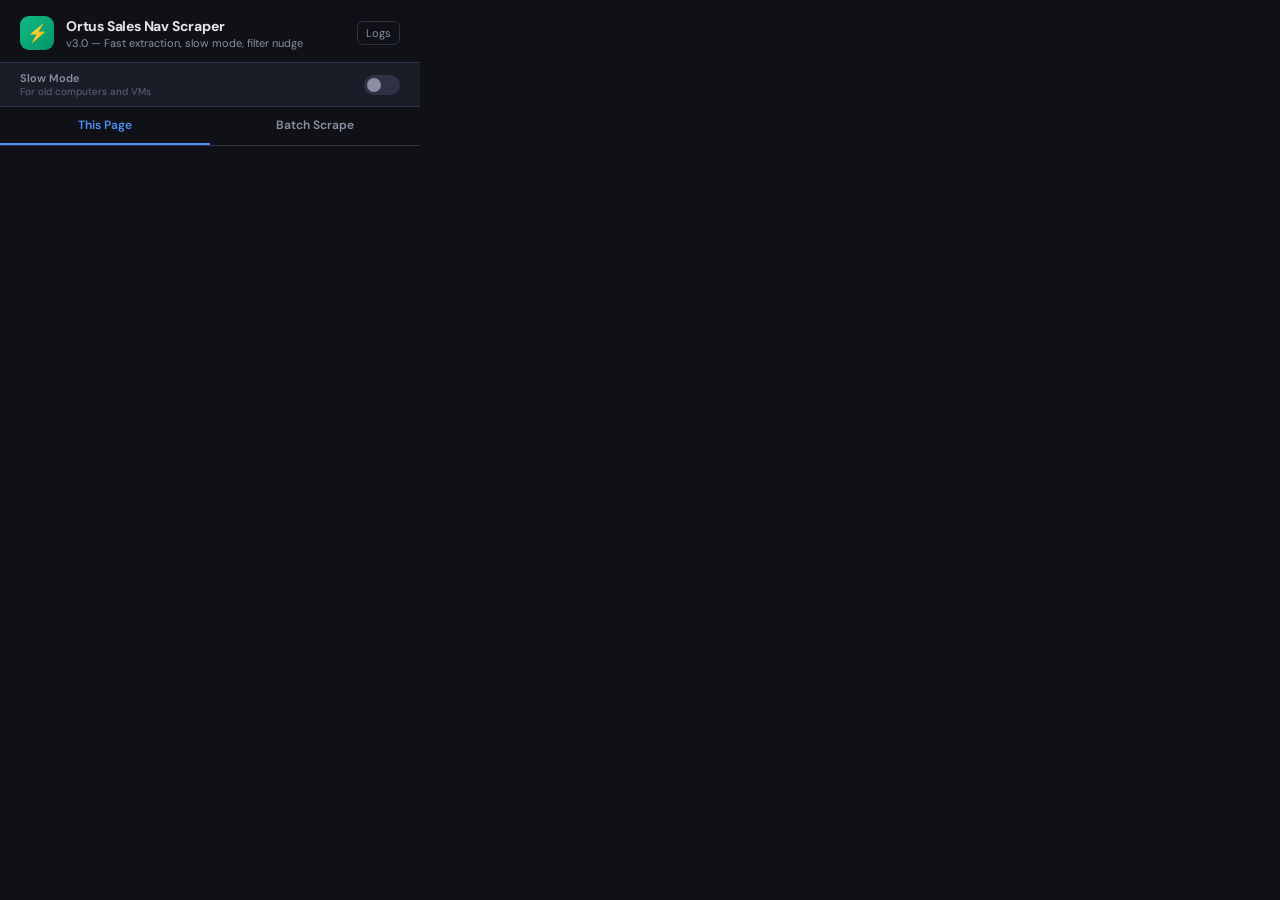
==== popup.html @ 8dd6d999 "v3.0 — Fast extraction, partial page retry, slow mode, filter nudge - Fast path: skip scroll loop wh" ====
<!DOCTYPE html>
<html>
<head>
<meta charset="UTF-8">
<style>
  @import url('https://fonts.googleapis.com/css2?family=DM+Sans:wght@400;500;600;700&display=swap');
  :root{--bg:#0f1117;--surface:#1a1d27;--surface-2:#232633;--border:#2e3244;--text:#e4e5ea;--text-dim:#8b8fa3;--text-muted:#5e6278;--blue:#4f8ff7;--blue-dim:rgba(79,143,247,0.12);--green:#3dd68c;--green-dim:rgba(61,214,140,0.12);--red:#f75f5f;--red-dim:rgba(247,95,95,0.12);--yellow:#f7c948;--yellow-dim:rgba(247,201,72,0.12);--orange:#f7943e;--orange-dim:rgba(247,148,62,0.12);--radius:10px;--font:'DM Sans',-apple-system,BlinkMacSystemFont,sans-serif;}
  *{box-sizing:border-box;margin:0;padding:0;}
  body{width:420px;min-height:200px;max-height:600px;overflow-y:auto;font-family:var(--font);font-size:13px;background:var(--bg);color:var(--text);}
  .header{padding:16px 20px 12px;border-bottom:1px solid var(--border);display:flex;align-items:center;gap:12px;}
  .header-icon{width:34px;height:34px;background:linear-gradient(135deg,#10b981,#059669);border-radius:9px;display:flex;align-items:center;justify-content:center;font-size:17px;flex-shrink:0;}
  .header-text h1{font-size:14px;font-weight:700;letter-spacing:-0.2px;}
  .header-text p{font-size:11px;color:var(--text-dim);margin-top:1px;}
  .section{padding:16px 20px;}.section+.section{border-top:1px solid var(--border);}
  .status-banner{display:flex;align-items:center;gap:10px;padding:11px 14px;border-radius:var(--radius);font-size:12px;font-weight:500;}
  .status-banner.info{background:var(--blue-dim);color:var(--blue);}
  .status-banner.success{background:var(--green-dim);color:var(--green);}
  .status-banner.warning{background:var(--yellow-dim);color:var(--yellow);}
  .status-banner.error{background:var(--red-dim);color:var(--red);}
  .status-banner.interrupted{background:var(--orange-dim);color:var(--orange);}
  .status-banner .dot{width:7px;height:7px;border-radius:50%;background:currentColor;flex-shrink:0;}
  .status-banner.info .dot{animation:pulse 2s ease-in-out infinite;}
  @keyframes pulse{0%,100%{opacity:1}50%{opacity:0.3}}
  label{display:block;font-size:11px;font-weight:600;color:var(--text-dim);text-transform:uppercase;letter-spacing:0.5px;margin-bottom:6px;}
  input[type="text"],input[type="number"],select{width:100%;padding:9px 12px;background:var(--surface);border:1px solid var(--border);border-radius:8px;color:var(--text);font-size:13px;font-family:var(--font);outline:none;transition:border-color 0.15s;}
  input::placeholder{color:var(--text-muted);}input:focus,select:focus{border-color:var(--blue);}
  input[type="number"]{-moz-appearance:textfield;}input[type="number"]::-webkit-inner-spin-button{-webkit-appearance:none;}
  select{-webkit-appearance:none;appearance:none;background-image:url("data:image/svg+xml,%3Csvg xmlns='http://www.w3.org/2000/svg' width='12' height='12' viewBox='0 0 12 12'%3E%3Cpath fill='%238b8fa3' d='M3 5l3 3 3-3'/%3E%3C/svg%3E");background-repeat:no-repeat;background-position:right 12px center;padding-right:32px;cursor:pointer;}
  select option{background:var(--surface);color:var(--text);}
  .input-hint{font-size:11px;color:var(--text-muted);margin-top:4px;line-height:1.5;}.field+.field{margin-top:12px;}
  .btn{display:flex;align-items:center;justify-content:center;gap:8px;width:100%;padding:10px 18px;border:none;border-radius:8px;font-size:13px;font-weight:600;font-family:var(--font);cursor:pointer;transition:all 0.15s;}
  .btn-primary{background:var(--blue);color:#fff;}.btn-primary:hover{background:#3d7de0;}.btn-primary:disabled{background:var(--surface-2);color:var(--text-muted);cursor:default;}
  .btn-secondary{background:var(--surface);color:var(--text);border:1px solid var(--border);}.btn-secondary:hover{background:var(--surface-2);}
  .btn-danger{background:var(--red-dim);color:var(--red);}
  .btn-warning{background:var(--orange-dim);color:var(--orange);border:1px solid rgba(247,148,62,0.25);}.btn-warning:hover{background:rgba(247,148,62,0.2);}
  .btn-row{display:flex;gap:8px;}.btn-row .btn{flex:1;}
  .tabs{display:flex;border-bottom:1px solid var(--border);}
  .tab{flex:1;padding:10px;text-align:center;font-size:12px;font-weight:600;color:var(--text-dim);cursor:pointer;border-bottom:2px solid transparent;transition:all 0.15s;}
  .tab.active{color:var(--blue);border-bottom-color:var(--blue);}.tab:hover{color:var(--text);}
  .stats-grid{display:grid;grid-template-columns:1fr 1fr;gap:8px;margin-bottom:14px;}
  .stat-card{background:var(--surface);border:1px solid var(--border);border-radius:8px;padding:10px;}
  .stat-card .value{font-size:20px;font-weight:700;letter-spacing:-0.5px;}
  .stat-card .label{font-size:10px;color:var(--text-dim);margin-top:2px;}
  .progress-bar{width:100%;height:5px;background:var(--surface-2);border-radius:3px;overflow:hidden;margin:8px 0;}
  .progress-fill{height:100%;background:var(--blue);border-radius:3px;transition:width 0.4s ease;}
  .progress-meta{display:flex;justify-content:space-between;font-size:11px;color:var(--text-dim);}
  .complete-card{background:var(--green-dim);border:1px solid rgba(61,214,140,0.2);border-radius:var(--radius);padding:20px;text-align:center;}
  .complete-card .icon{font-size:30px;margin-bottom:6px;}.complete-card h3{color:var(--green);font-size:15px;}.complete-card p{color:var(--text-dim);font-size:12px;margin-top:4px;}
  .job-list{list-style:none;}
  .job-item{display:flex;align-items:center;gap:10px;padding:10px 0;border-bottom:1px solid var(--border);font-size:12px;}.job-item:last-child{border-bottom:none;}
  .job-num{width:22px;height:22px;background:var(--surface-2);border-radius:50%;display:flex;align-items:center;justify-content:center;font-weight:700;font-size:11px;flex-shrink:0;}
  .job-info{flex:1;min-width:0;}.job-info .job-name{font-weight:600;white-space:nowrap;overflow:hidden;text-overflow:ellipsis;}.job-info .job-dest{color:var(--text-muted);font-size:11px;white-space:nowrap;overflow:hidden;text-overflow:ellipsis;}
  .job-status{font-size:11px;font-weight:600;flex-shrink:0;padding:3px 8px;border-radius:4px;}
  .job-status.pending{color:var(--text-muted);background:var(--surface-2);}.job-status.running{color:var(--blue);background:var(--blue-dim);}.job-status.done{color:var(--green);background:var(--green-dim);}.job-status.partial{color:var(--yellow);background:var(--yellow-dim);}.job-status.error{color:var(--red);background:var(--red-dim);}
  .hidden{display:none !important;}
  ::-webkit-scrollbar{width:5px;}::-webkit-scrollbar-track{background:transparent;}::-webkit-scrollbar-thumb{background:var(--border);border-radius:3px;}
  a{color:var(--blue);text-decoration:none;}a:hover{text-decoration:underline;}
  .step-indicator{display:flex;align-items:center;gap:6px;margin-bottom:14px;font-size:11px;color:var(--text-muted);}
  .step-dot{width:22px;height:22px;border-radius:50%;border:2px solid var(--border);display:flex;align-items:center;justify-content:center;font-weight:700;font-size:10px;flex-shrink:0;}
  .step-dot.active{border-color:var(--blue);color:var(--blue);background:var(--blue-dim);}
  .step-dot.completed{border-color:var(--green);color:var(--green);background:var(--green-dim);}
  .step-line{flex:1;height:1px;background:var(--border);}
  .col-preview{background:var(--surface);border:1px solid var(--border);border-radius:8px;padding:10px;margin-top:8px;font-size:11px;color:var(--text-dim);max-height:80px;overflow-y:auto;line-height:1.8;}
  .col-preview span{background:var(--surface-2);padding:2px 8px;border-radius:4px;margin:2px;display:inline-block;max-width:100%;overflow:hidden;text-overflow:ellipsis;white-space:nowrap;}
  .row-range{display:flex;align-items:center;gap:8px;}
  .row-range input{width:80px;text-align:center;}
  .row-range .range-sep{color:var(--text-muted);font-size:12px;font-weight:600;}
  .section-title{font-size:11px;font-weight:700;color:var(--text-dim);text-transform:uppercase;letter-spacing:0.8px;margin-bottom:10px;padding-bottom:6px;border-bottom:1px solid var(--border);}
  .mode-bar{display:flex;align-items:center;justify-content:space-between;padding:8px 20px;border-bottom:1px solid var(--border);background:var(--surface);}
  .mode-bar label{margin:0;font-size:11px;color:var(--text-dim);text-transform:none;letter-spacing:0;}
  .mode-bar .mode-hint{font-size:10px;color:var(--text-muted);}
  .toggle{position:relative;width:36px;height:20px;flex-shrink:0;}
  .toggle input{opacity:0;width:0;height:0;}
  .toggle .slider{position:absolute;cursor:pointer;top:0;left:0;right:0;bottom:0;background:var(--border);border-radius:20px;transition:0.2s;}
  .toggle .slider:before{content:"";position:absolute;height:14px;width:14px;left:3px;bottom:3px;background:var(--text-dim);border-radius:50%;transition:0.2s;}
  .toggle input:checked+.slider{background:var(--yellow);}
  .toggle input:checked+.slider:before{transform:translateX(16px);background:var(--bg);}
</style>
</head>
<body>
<div class="header"><div class="header-icon">&#9889;</div><div class="header-text"><h1>Ortus Sales Nav Scraper</h1><p>v3.0 — Fast extraction, slow mode, filter nudge</p></div><a href="#" id="btn-logs" style="font-size:11px;margin-left:auto;color:var(--text-dim);text-decoration:none;padding:4px 8px;border:1px solid var(--border);border-radius:6px;">Logs</a></div>
<div class="mode-bar"><div><label>Slow Mode</label><div class="mode-hint">For old computers and VMs</div></div><label class="toggle"><input type="checkbox" id="toggle-slow-mode"><span class="slider"></span></label></div>
<div class="tabs"><div class="tab active" id="tab-single">This Page</div><div class="tab" id="tab-batch">Batch Scrape</div></div>

<!-- SINGLE views (unchanged) -->
<div id="view-single-wrong" class="hidden"><div class="section"><div class="status-banner warning"><span class="dot"></span><span>Navigate to a Sales Navigator search page first</span></div><p style="margin-top:12px;font-size:12px;color:var(--text-dim);line-height:1.6;">Go to <a href="https://www.linkedin.com/sales/search/people" target="_blank">Sales Navigator</a>, run your search, then click this extension.</p></div></div>

<div id="view-single-ready" class="hidden"><div class="section"><div class="status-banner success"><span class="dot"></span><span id="ready-status">Sales Nav search detected</span></div></div><div class="section"><div class="stats-grid"><div class="stat-card"><div class="value" id="stat-results">-</div><div class="label">Results</div></div><div class="stat-card"><div class="value" id="stat-pages">-</div><div class="label">Pages</div></div></div><div class="field"><label>Result Sheet URL</label><input type="text" id="input-sheet-url" placeholder="https://docs.google.com/spreadsheets/d/..."><div class="input-hint">Where should the scraped profiles go?</div></div><div class="field"><label>Tab Name (optional)</label><input type="text" id="input-sheet-name" placeholder="Sales Nav Scrape"></div></div><div class="section"><button class="btn btn-primary" id="btn-start">Start Scraping</button></div></div>

<div id="view-single-progress" class="hidden"><div class="section"><div class="status-banner info"><span class="dot"></span><span id="progress-status">Scraping...</span></div></div><div class="section"><div class="stats-grid"><div class="stat-card"><div class="value" id="prog-profiles">0</div><div class="label">Profiles</div></div><div class="stat-card"><div class="value" id="prog-page">0/0</div><div class="label">Page</div></div></div><div class="progress-bar"><div class="progress-fill" id="prog-fill" style="width:0%"></div></div><div class="progress-meta"><span id="prog-pct">0%</span><span id="prog-eta">Estimating...</span></div></div><div class="section"><div class="btn-row"><button class="btn btn-secondary" id="btn-pause">Pause</button><button class="btn btn-danger" id="btn-stop">Stop</button></div></div></div>

<div id="view-single-done" class="hidden"><div class="section"><div class="complete-card"><div class="icon">&#10003;</div><h3>Scraping Complete</h3><p id="complete-summary"></p></div></div><div class="section"><div class="stats-grid"><div class="stat-card"><div class="value" id="done-profiles">0</div><div class="label">Profiles</div></div><div class="stat-card"><div class="value" id="done-pages">0</div><div class="label">Pages</div></div><div class="stat-card"><div class="value" id="done-time">0s</div><div class="label">Time</div></div><div class="stat-card"><div class="value" id="done-errors">0</div><div class="label">Errors</div></div></div><button class="btn btn-secondary" id="btn-open-sheet" style="margin-bottom:8px;">Open Sheet</button><button class="btn btn-secondary" id="btn-csv">Download CSV</button></div><div class="section"><button class="btn btn-primary" id="btn-again">Scrape Again</button></div></div>

<div id="view-single-interrupted" class="hidden"><div class="section"><div class="status-banner interrupted"><span class="dot"></span><span id="interrupted-msg">Scraping was interrupted</span></div></div><div class="section"><div class="stats-grid"><div class="stat-card"><div class="value" id="int-profiles">0</div><div class="label">Profiles Saved</div></div><div class="stat-card"><div class="value" id="int-page">0/0</div><div class="label">Last Page</div></div></div><p style="font-size:12px;color:var(--text-dim);line-height:1.6;margin-bottom:14px;">You can resume from where it left off or start fresh.</p><div class="btn-row"><button class="btn btn-warning" id="btn-resume">Resume</button><button class="btn btn-secondary" id="btn-discard">Start Fresh</button></div></div></div>

<!-- BATCH Step 1: Connect to source sheet -->
<div id="view-batch-setup" class="hidden"><div class="section"><div class="step-indicator"><div class="step-dot active">1</div><div class="step-line"></div><div class="step-dot">2</div><div class="step-line"></div><div class="step-dot">3</div></div><div class="field"><label>Source Spreadsheet URL</label><input type="text" id="input-src-sheet" placeholder="https://docs.google.com/spreadsheets/d/..."><div class="input-hint">The sheet containing your Sales Nav links</div></div></div><div class="section"><button class="btn btn-primary" id="btn-connect-sheet">Connect</button></div></div>

<!-- BATCH Step 1b: Pick tab -->
<div id="view-batch-tab-select" class="hidden"><div class="section"><div class="step-indicator"><div class="step-dot active">1</div><div class="step-line"></div><div class="step-dot">2</div><div class="step-line"></div><div class="step-dot">3</div></div><div class="status-banner success"><span class="dot"></span><span id="sheet-title">Connected</span></div><div class="field" style="margin-top:12px"><label>Select Tab</label><select id="sel-src-tab"></select><div class="input-hint" id="tab-row-hint"></div></div></div><div class="section"><div class="btn-row"><button class="btn btn-secondary" id="btn-tab-back">Back</button><button class="btn btn-primary" id="btn-load-tab">Load Data</button></div></div></div>

<!-- BATCH Step 2: Configure columns, rows, destination -->
<div id="view-batch-config" class="hidden"><div class="section"><div class="step-indicator"><div class="step-dot completed">&#10003;</div><div class="step-line"></div><div class="step-dot active">2</div><div class="step-line"></div><div class="step-dot">3</div></div>
<div class="section-title">Source Data</div>
<div class="field"><label>Column with Sales Nav URLs</label><select id="sel-url-col"></select><div class="col-preview" id="col-preview"></div></div>
<div class="field"><label>Row Range</label><div class="row-range"><input type="number" id="input-row-from" min="2" placeholder="2"><span class="range-sep">to</span><input type="number" id="input-row-to" placeholder="All"></div><div class="input-hint">Sheet row numbers (row 1 is the header). Leave "to" empty for all rows.</div></div>
</div><div class="section">
<div class="section-title">Destination</div>
<div class="field"><label>Results Sheet URL</label><input type="text" id="input-dest-sheet" placeholder="https://docs.google.com/spreadsheets/d/..."><div class="input-hint">Where scraped profiles are saved</div></div>
<div class="field"><label>Tab Name Per Job</label><select id="sel-tab-source"><option value="auto">Auto-number (Scrape 1, Scrape 2...)</option><option value="fixed">Same tab for all</option></select></div>
<div class="field hidden" id="field-fixed-tab"><label>Tab Name</label><input type="text" id="input-dest-tab" placeholder="Sales Nav Scrape"></div>
<div class="field hidden" id="field-tab-col"><label>Column with Tab Names</label><select id="sel-tab-col"></select><div class="col-preview" id="tab-col-preview"></div></div>
</div><div class="section">
<div class="section-title">Write Back to Source</div>
<div class="field"><label>Write Result Link to Column</label><select id="sel-output-col"><option value="-1">Don't write back</option></select><div class="input-hint">After each job, the results sheet link is written into this column of the source sheet</div></div>
</div><div class="section"><div class="btn-row"><button class="btn btn-secondary" id="btn-config-back">Back</button><button class="btn btn-primary" id="btn-batch-confirm">Build Jobs</button></div></div></div>

<!-- BATCH Step 3: Confirm & start -->
<div id="view-batch-ready" class="hidden"><div class="section"><div class="step-indicator"><div class="step-dot completed">&#10003;</div><div class="step-line"></div><div class="step-dot completed">&#10003;</div><div class="step-line"></div><div class="step-dot active">3</div></div><div class="status-banner success"><span class="dot"></span><span id="batch-ready-msg">Ready</span></div><ul class="job-list" id="job-list" style="margin-top:12px;max-height:200px;overflow-y:auto;"></ul></div><div class="section"><div class="btn-row"><button class="btn btn-secondary" id="btn-ready-back">Back</button><button class="btn btn-primary" id="btn-start-batch">Start Scraping</button></div></div></div>

<!-- BATCH: Running -->
<div id="view-batch-running" class="hidden"><div class="section"><div class="status-banner info"><span class="dot"></span><span id="batch-status">Running batch...</span></div><div style="margin-top:12px"><div style="display:flex;justify-content:space-between;font-size:12px;color:var(--text-dim);margin-bottom:4px"><span id="bp-lbl">Scraping...</span><span id="bp-pct">0%</span></div><div class="progress-bar"><div class="progress-fill" id="bp-bar" style="width:0%"></div></div><div style="display:flex;justify-content:space-between;font-size:11px;color:var(--text-dim);margin-top:4px"><span id="bp-n">0 profiles</span><span id="bp-t"></span></div></div><ul class="job-list" id="batch-job-list" style="margin-top:12px;max-height:200px;overflow-y:auto;"></ul></div><div class="section"><button class="btn btn-danger" id="btn-stop-batch">Stop Batch</button></div></div>

<!-- BATCH: Done -->
<div id="view-batch-done" class="hidden"><div class="section"><div class="complete-card"><div class="icon">&#10003;</div><h3>Batch Complete</h3><p id="batch-done-msg"></p></div></div><div class="section"><ul class="job-list" id="batch-done-list"></ul></div><div class="section"><button class="btn btn-primary" id="btn-batch-again">Run Another Batch</button></div></div>

<!-- BATCH: Interrupted -->
<div id="view-batch-interrupted" class="hidden"><div class="section"><div class="status-banner interrupted"><span class="dot"></span><span id="batch-int-msg">Batch was interrupted</span></div></div><div class="section"><div class="stats-grid"><div class="stat-card"><div class="value" id="bint-done">0</div><div class="label">Jobs Done</div></div><div class="stat-card"><div class="value" id="bint-total">0</div><div class="label">Total Jobs</div></div></div><ul class="job-list" id="batch-int-list" style="margin-top:0;max-height:150px;overflow-y:auto;margin-bottom:14px;"></ul><div class="btn-row"><button class="btn btn-warning" id="btn-resume-batch">Resume</button><button class="btn btn-secondary" id="btn-discard-batch">Start Fresh</button></div></div></div>

<script src="popup.js"></script>
</body>
</html>
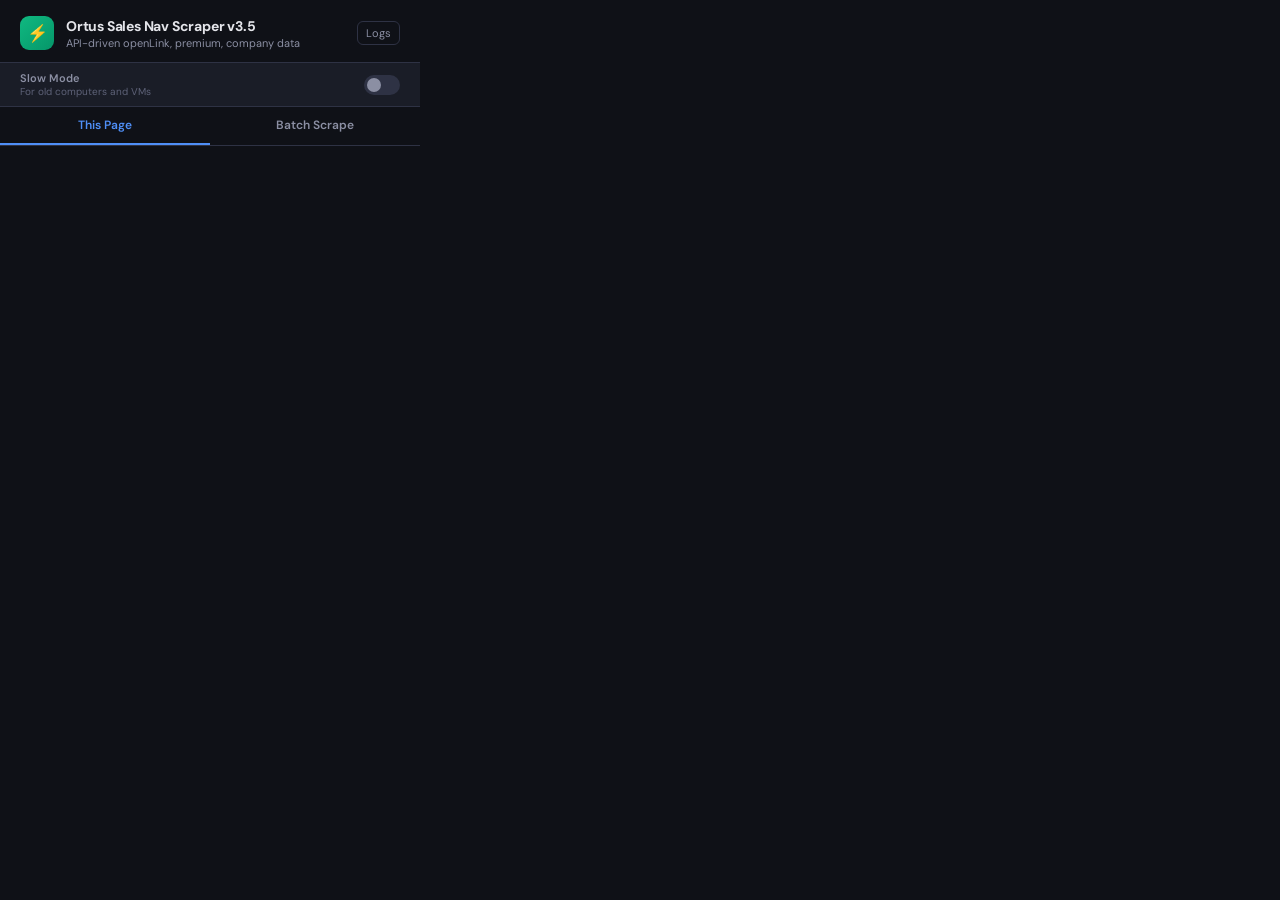
==== commit 70e26962: "v3.5 — API-driven Open Profile, Premium, and company data enrichment Adds interceptor.js (MAIN world" ====
--- a/popup.html
+++ b/popup.html
@@ -78,7 +78,7 @@
 </style>
 </head>
 <body>
-<div class="header"><div class="header-icon">&#9889;</div><div class="header-text"><h1>Ortus Sales Nav Scraper</h1><p>v3.0 — Fast extraction, slow mode, filter nudge</p></div><a href="#" id="btn-logs" style="font-size:11px;margin-left:auto;color:var(--text-dim);text-decoration:none;padding:4px 8px;border:1px solid var(--border);border-radius:6px;">Logs</a></div>
+<div class="header"><div class="header-icon">&#9889;</div><div class="header-text"><h1>Ortus Sales Nav Scraper v3.5</h1><p>API-driven openLink, premium, company data</p></div><a href="#" id="btn-logs" style="font-size:11px;margin-left:auto;color:var(--text-dim);text-decoration:none;padding:4px 8px;border:1px solid var(--border);border-radius:6px;">Logs</a></div>
 <div class="mode-bar"><div><label>Slow Mode</label><div class="mode-hint">For old computers and VMs</div></div><label class="toggle"><input type="checkbox" id="toggle-slow-mode"><span class="slider"></span></label></div>
 <div class="tabs"><div class="tab active" id="tab-single">This Page</div><div class="tab" id="tab-batch">Batch Scrape</div></div>
 
@@ -94,7 +94,7 @@
 <div id="view-single-interrupted" class="hidden"><div class="section"><div class="status-banner interrupted"><span class="dot"></span><span id="interrupted-msg">Scraping was interrupted</span></div></div><div class="section"><div class="stats-grid"><div class="stat-card"><div class="value" id="int-profiles">0</div><div class="label">Profiles Saved</div></div><div class="stat-card"><div class="value" id="int-page">0/0</div><div class="label">Last Page</div></div></div><p style="font-size:12px;color:var(--text-dim);line-height:1.6;margin-bottom:14px;">You can resume from where it left off or start fresh.</p><div class="btn-row"><button class="btn btn-warning" id="btn-resume">Resume</button><button class="btn btn-secondary" id="btn-discard">Start Fresh</button></div></div></div>
 
 <!-- BATCH Step 1: Connect to source sheet -->
-<div id="view-batch-setup" class="hidden"><div class="section"><div class="step-indicator"><div class="step-dot active">1</div><div class="step-line"></div><div class="step-dot">2</div><div class="step-line"></div><div class="step-dot">3</div></div><div class="field"><label>Source Spreadsheet URL</label><input type="text" id="input-src-sheet" placeholder="https://docs.google.com/spreadsheets/d/..."><div class="input-hint">The sheet containing your Sales Nav links</div></div></div><div class="section"><button class="btn btn-primary" id="btn-connect-sheet">Connect</button></div></div>
+<div id="view-batch-setup" class="hidden"><div class="section"><div class="step-indicator"><div class="step-dot active">1</div><div class="step-line"></div><div class="step-dot">2</div><div class="step-line"></div><div class="step-dot">3</div></div><div class="field"><label>Source Spreadsheet URL</label><input type="text" id="input-src-sheet" placeholder="https://docs.google.com/spreadsheets/d/..."><div class="input-hint">The sheet containing your Sales Nav links</div></div><div style="margin-top:10px;padding:9px 12px;background:var(--yellow-dim);border-radius:8px;font-size:11px;color:var(--yellow);line-height:1.5;">Make sure the spreadsheet sharing is set to <strong>"Anyone with the link"</strong> + <strong>Editor</strong>, otherwise tabs won't load.</div></div><div class="section"><button class="btn btn-primary" id="btn-connect-sheet">Connect</button></div></div>
 
 <!-- BATCH Step 1b: Pick tab -->
 <div id="view-batch-tab-select" class="hidden"><div class="section"><div class="step-indicator"><div class="step-dot active">1</div><div class="step-line"></div><div class="step-dot">2</div><div class="step-line"></div><div class="step-dot">3</div></div><div class="status-banner success"><span class="dot"></span><span id="sheet-title">Connected</span></div><div class="field" style="margin-top:12px"><label>Select Tab</label><select id="sel-src-tab"></select><div class="input-hint" id="tab-row-hint"></div></div></div><div class="section"><div class="btn-row"><button class="btn btn-secondary" id="btn-tab-back">Back</button><button class="btn btn-primary" id="btn-load-tab">Load Data</button></div></div></div>
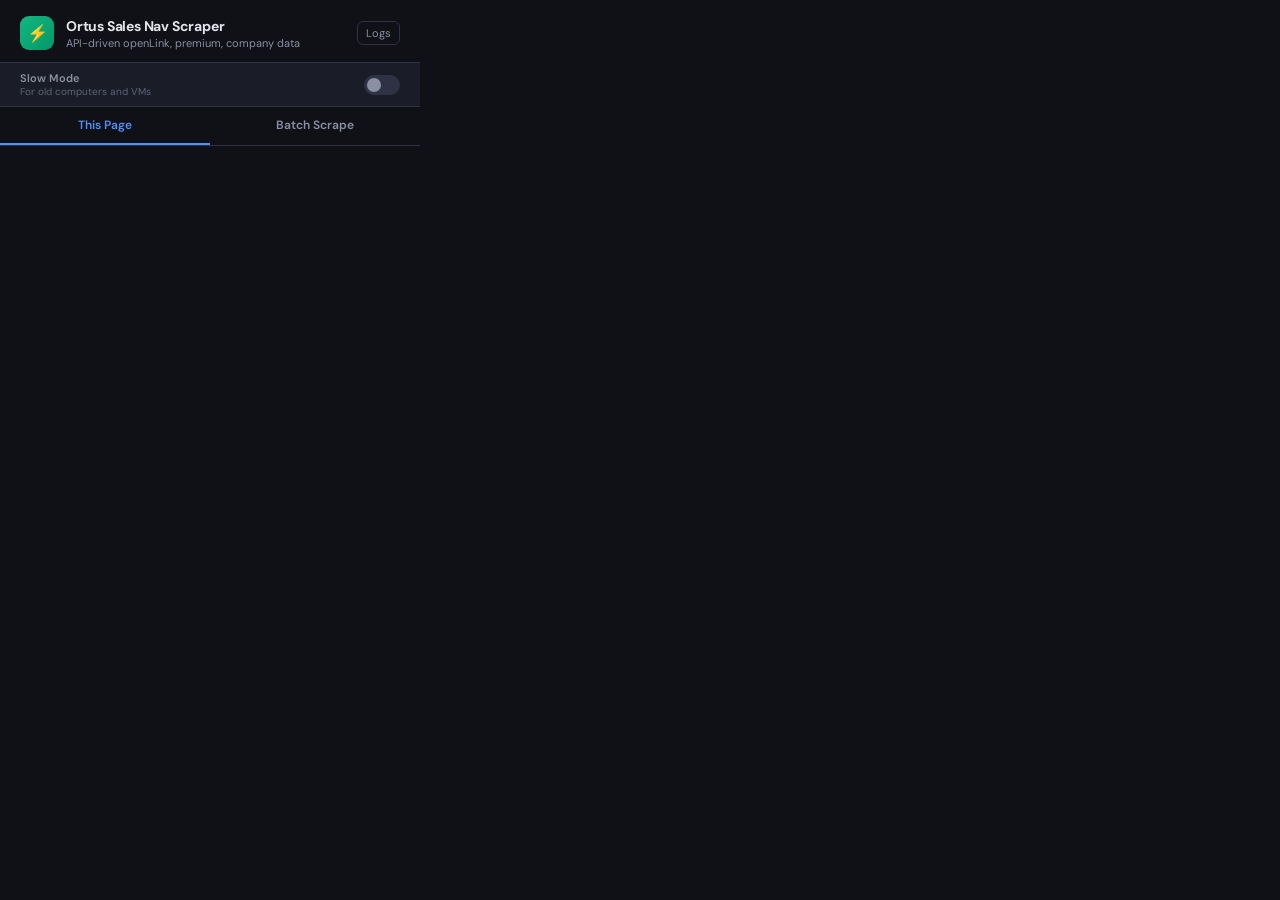
==== commit 9e64db3e: "v3.6.0 — Fix premium detection and add ID verification column - Fix interceptor: LinkedIn switched t" ====
--- a/popup.html
+++ b/popup.html
@@ -78,7 +78,7 @@
 </style>
 </head>
 <body>
-<div class="header"><div class="header-icon">&#9889;</div><div class="header-text"><h1>Ortus Sales Nav Scraper v3.5</h1><p>API-driven openLink, premium, company data</p></div><a href="#" id="btn-logs" style="font-size:11px;margin-left:auto;color:var(--text-dim);text-decoration:none;padding:4px 8px;border:1px solid var(--border);border-radius:6px;">Logs</a></div>
+<div class="header"><div class="header-icon">&#9889;</div><div class="header-text"><h1>Ortus Sales Nav Scraper <span id="app-version"></span></h1><p>API-driven openLink, premium, company data</p></div><a href="#" id="btn-logs" style="font-size:11px;margin-left:auto;color:var(--text-dim);text-decoration:none;padding:4px 8px;border:1px solid var(--border);border-radius:6px;">Logs</a></div>
 <div class="mode-bar"><div><label>Slow Mode</label><div class="mode-hint">For old computers and VMs</div></div><label class="toggle"><input type="checkbox" id="toggle-slow-mode"><span class="slider"></span></label></div>
 <div class="tabs"><div class="tab active" id="tab-single">This Page</div><div class="tab" id="tab-batch">Batch Scrape</div></div>
 
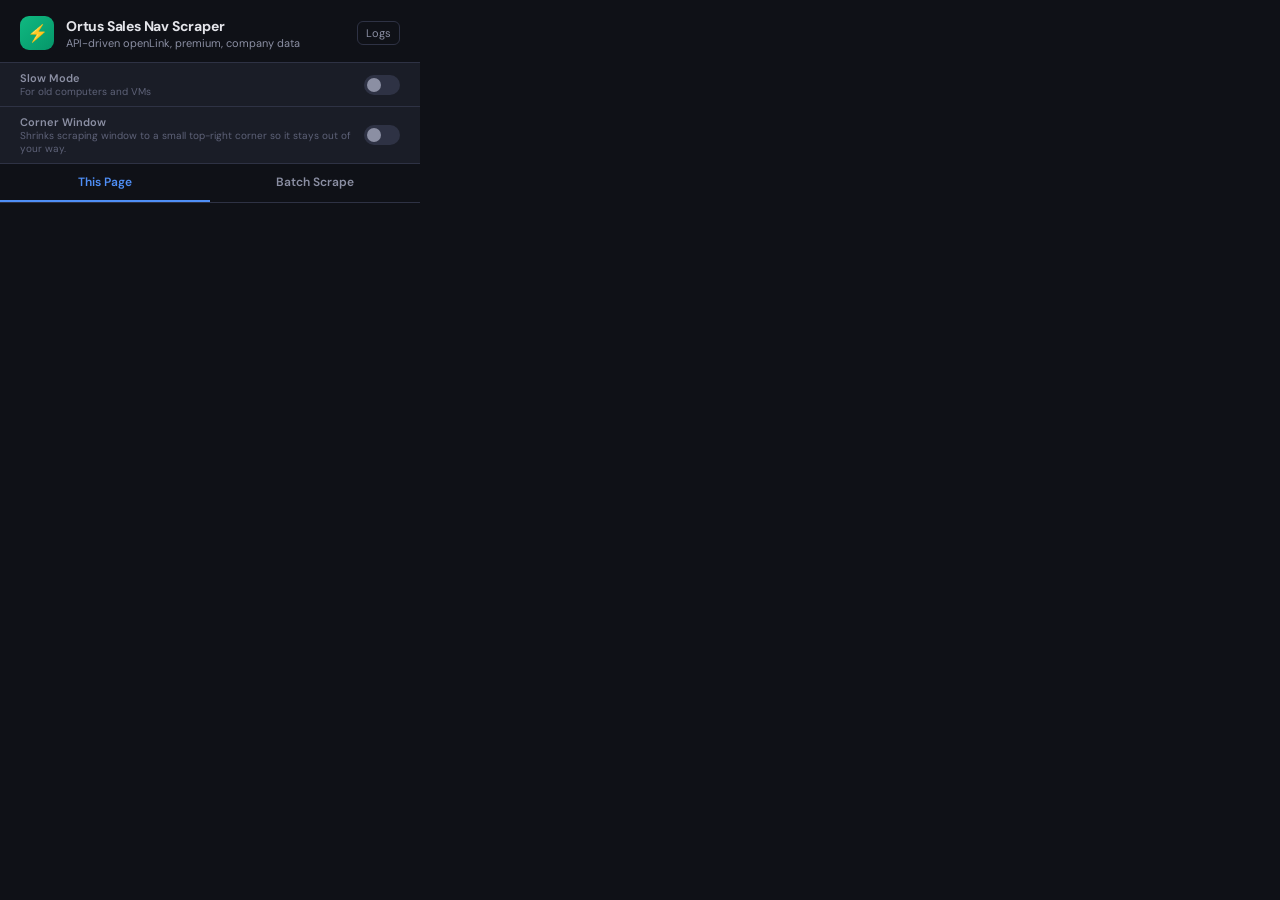
==== commit abfdbbb8: "v3.6.7 — Pause, Recover, and Corner Window for batch scraping - Pause button: batch scraping can be " ====
--- a/popup.html
+++ b/popup.html
@@ -80,6 +80,7 @@
 <body>
 <div class="header"><div class="header-icon">&#9889;</div><div class="header-text"><h1>Ortus Sales Nav Scraper <span id="app-version"></span></h1><p>API-driven openLink, premium, company data</p></div><a href="#" id="btn-logs" style="font-size:11px;margin-left:auto;color:var(--text-dim);text-decoration:none;padding:4px 8px;border:1px solid var(--border);border-radius:6px;">Logs</a></div>
 <div class="mode-bar"><div><label>Slow Mode</label><div class="mode-hint">For old computers and VMs</div></div><label class="toggle"><input type="checkbox" id="toggle-slow-mode"><span class="slider"></span></label></div>
+<div class="mode-bar"><div><label>Corner Window</label><div class="mode-hint">Shrinks scraping window to a small top-right corner so it stays out of your way.</div></div><label class="toggle"><input type="checkbox" id="toggle-corner-window"><span class="slider"></span></label></div>
 <div class="tabs"><div class="tab active" id="tab-single">This Page</div><div class="tab" id="tab-batch">Batch Scrape</div></div>
 
 <!-- SINGLE views (unchanged) -->
@@ -119,7 +120,7 @@
 <div id="view-batch-ready" class="hidden"><div class="section"><div class="step-indicator"><div class="step-dot completed">&#10003;</div><div class="step-line"></div><div class="step-dot completed">&#10003;</div><div class="step-line"></div><div class="step-dot active">3</div></div><div class="status-banner success"><span class="dot"></span><span id="batch-ready-msg">Ready</span></div><ul class="job-list" id="job-list" style="margin-top:12px;max-height:200px;overflow-y:auto;"></ul></div><div class="section"><div class="btn-row"><button class="btn btn-secondary" id="btn-ready-back">Back</button><button class="btn btn-primary" id="btn-start-batch">Start Scraping</button></div></div></div>
 
 <!-- BATCH: Running -->
-<div id="view-batch-running" class="hidden"><div class="section"><div class="status-banner info"><span class="dot"></span><span id="batch-status">Running batch...</span></div><div style="margin-top:12px"><div style="display:flex;justify-content:space-between;font-size:12px;color:var(--text-dim);margin-bottom:4px"><span id="bp-lbl">Scraping...</span><span id="bp-pct">0%</span></div><div class="progress-bar"><div class="progress-fill" id="bp-bar" style="width:0%"></div></div><div style="display:flex;justify-content:space-between;font-size:11px;color:var(--text-dim);margin-top:4px"><span id="bp-n">0 profiles</span><span id="bp-t"></span></div></div><ul class="job-list" id="batch-job-list" style="margin-top:12px;max-height:200px;overflow-y:auto;"></ul></div><div class="section"><button class="btn btn-danger" id="btn-stop-batch">Stop Batch</button></div></div>
+<div id="view-batch-running" class="hidden"><div class="section"><div class="status-banner info"><span class="dot"></span><span id="batch-status">Running batch...</span></div><div style="margin-top:12px"><div style="display:flex;justify-content:space-between;font-size:12px;color:var(--text-dim);margin-bottom:4px"><span id="bp-lbl">Scraping...</span><span id="bp-pct">0%</span></div><div class="progress-bar"><div class="progress-fill" id="bp-bar" style="width:0%"></div></div><div style="display:flex;justify-content:space-between;font-size:11px;color:var(--text-dim);margin-top:4px"><span id="bp-n">0 profiles</span><span id="bp-t"></span></div></div><ul class="job-list" id="batch-job-list" style="margin-top:12px;max-height:200px;overflow-y:auto;"></ul></div><div class="section"><div class="btn-row"><button class="btn btn-secondary" id="btn-pause-batch">Pause</button><button class="btn btn-warning" id="btn-recover-batch">Recover</button><button class="btn btn-danger" id="btn-stop-batch">Stop Batch</button></div></div></div>
 
 <!-- BATCH: Done -->
 <div id="view-batch-done" class="hidden"><div class="section"><div class="complete-card"><div class="icon">&#10003;</div><h3>Batch Complete</h3><p id="batch-done-msg"></p></div></div><div class="section"><ul class="job-list" id="batch-done-list"></ul></div><div class="section"><button class="btn btn-primary" id="btn-batch-again">Run Another Batch</button></div></div>
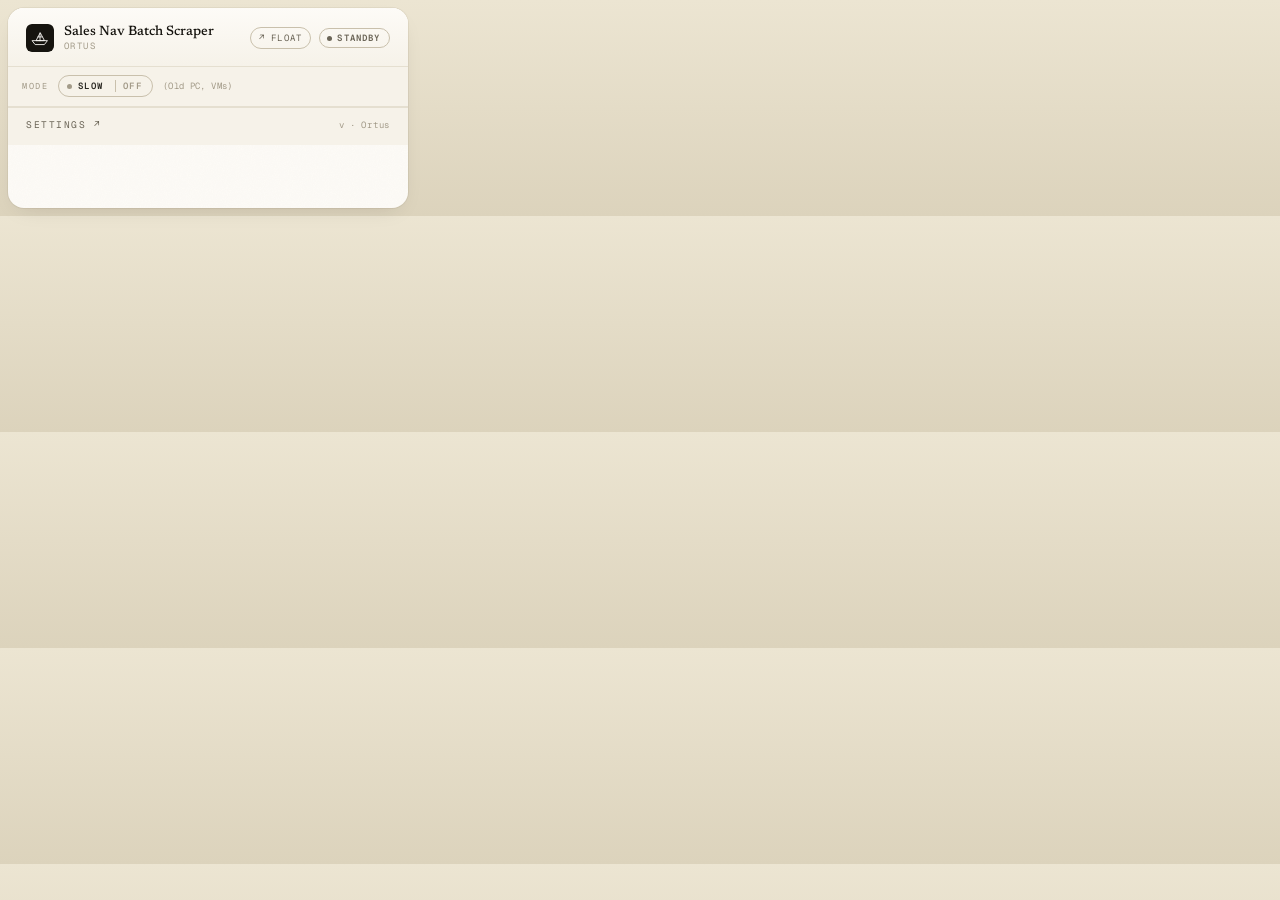
==== commit c321afcc: "v3.8.4 — perf, sharing verification, floating status window Performance: - Pin scrape tab as autoDis" ====
--- a/popup.html
+++ b/popup.html
@@ -1,132 +1,870 @@
-<!DOCTYPE html>
-<html>
+<!doctype html>
+<html lang="en">
 <head>
-<meta charset="UTF-8">
+<meta charset="utf-8">
+<title>Sales Nav Batch Scraper</title>
 <style>
-  @import url('https://fonts.googleapis.com/css2?family=DM+Sans:wght@400;500;600;700&display=swap');
-  :root{--bg:#0f1117;--surface:#1a1d27;--surface-2:#232633;--border:#2e3244;--text:#e4e5ea;--text-dim:#8b8fa3;--text-muted:#5e6278;--blue:#4f8ff7;--blue-dim:rgba(79,143,247,0.12);--green:#3dd68c;--green-dim:rgba(61,214,140,0.12);--red:#f75f5f;--red-dim:rgba(247,95,95,0.12);--yellow:#f7c948;--yellow-dim:rgba(247,201,72,0.12);--orange:#f7943e;--orange-dim:rgba(247,148,62,0.12);--radius:10px;--font:'DM Sans',-apple-system,BlinkMacSystemFont,sans-serif;}
-  *{box-sizing:border-box;margin:0;padding:0;}
-  body{width:420px;min-height:200px;max-height:600px;overflow-y:auto;font-family:var(--font);font-size:13px;background:var(--bg);color:var(--text);}
-  .header{padding:16px 20px 12px;border-bottom:1px solid var(--border);display:flex;align-items:center;gap:12px;}
-  .header-icon{width:34px;height:34px;background:linear-gradient(135deg,#10b981,#059669);border-radius:9px;display:flex;align-items:center;justify-content:center;font-size:17px;flex-shrink:0;}
-  .header-text h1{font-size:14px;font-weight:700;letter-spacing:-0.2px;}
-  .header-text p{font-size:11px;color:var(--text-dim);margin-top:1px;}
-  .section{padding:16px 20px;}.section+.section{border-top:1px solid var(--border);}
-  .status-banner{display:flex;align-items:center;gap:10px;padding:11px 14px;border-radius:var(--radius);font-size:12px;font-weight:500;}
-  .status-banner.info{background:var(--blue-dim);color:var(--blue);}
-  .status-banner.success{background:var(--green-dim);color:var(--green);}
-  .status-banner.warning{background:var(--yellow-dim);color:var(--yellow);}
-  .status-banner.error{background:var(--red-dim);color:var(--red);}
-  .status-banner.interrupted{background:var(--orange-dim);color:var(--orange);}
-  .status-banner .dot{width:7px;height:7px;border-radius:50%;background:currentColor;flex-shrink:0;}
-  .status-banner.info .dot{animation:pulse 2s ease-in-out infinite;}
-  @keyframes pulse{0%,100%{opacity:1}50%{opacity:0.3}}
-  label{display:block;font-size:11px;font-weight:600;color:var(--text-dim);text-transform:uppercase;letter-spacing:0.5px;margin-bottom:6px;}
-  input[type="text"],input[type="number"],select{width:100%;padding:9px 12px;background:var(--surface);border:1px solid var(--border);border-radius:8px;color:var(--text);font-size:13px;font-family:var(--font);outline:none;transition:border-color 0.15s;}
-  input::placeholder{color:var(--text-muted);}input:focus,select:focus{border-color:var(--blue);}
-  input[type="number"]{-moz-appearance:textfield;}input[type="number"]::-webkit-inner-spin-button{-webkit-appearance:none;}
-  select{-webkit-appearance:none;appearance:none;background-image:url("data:image/svg+xml,%3Csvg xmlns='http://www.w3.org/2000/svg' width='12' height='12' viewBox='0 0 12 12'%3E%3Cpath fill='%238b8fa3' d='M3 5l3 3 3-3'/%3E%3C/svg%3E");background-repeat:no-repeat;background-position:right 12px center;padding-right:32px;cursor:pointer;}
-  select option{background:var(--surface);color:var(--text);}
-  .input-hint{font-size:11px;color:var(--text-muted);margin-top:4px;line-height:1.5;}.field+.field{margin-top:12px;}
-  .btn{display:flex;align-items:center;justify-content:center;gap:8px;width:100%;padding:10px 18px;border:none;border-radius:8px;font-size:13px;font-weight:600;font-family:var(--font);cursor:pointer;transition:all 0.15s;}
-  .btn-primary{background:var(--blue);color:#fff;}.btn-primary:hover{background:#3d7de0;}.btn-primary:disabled{background:var(--surface-2);color:var(--text-muted);cursor:default;}
-  .btn-secondary{background:var(--surface);color:var(--text);border:1px solid var(--border);}.btn-secondary:hover{background:var(--surface-2);}
-  .btn-danger{background:var(--red-dim);color:var(--red);}
-  .btn-warning{background:var(--orange-dim);color:var(--orange);border:1px solid rgba(247,148,62,0.25);}.btn-warning:hover{background:rgba(247,148,62,0.2);}
-  .btn-row{display:flex;gap:8px;}.btn-row .btn{flex:1;}
-  .tabs{display:flex;border-bottom:1px solid var(--border);}
-  .tab{flex:1;padding:10px;text-align:center;font-size:12px;font-weight:600;color:var(--text-dim);cursor:pointer;border-bottom:2px solid transparent;transition:all 0.15s;}
-  .tab.active{color:var(--blue);border-bottom-color:var(--blue);}.tab:hover{color:var(--text);}
-  .stats-grid{display:grid;grid-template-columns:1fr 1fr;gap:8px;margin-bottom:14px;}
-  .stat-card{background:var(--surface);border:1px solid var(--border);border-radius:8px;padding:10px;}
-  .stat-card .value{font-size:20px;font-weight:700;letter-spacing:-0.5px;}
-  .stat-card .label{font-size:10px;color:var(--text-dim);margin-top:2px;}
-  .progress-bar{width:100%;height:5px;background:var(--surface-2);border-radius:3px;overflow:hidden;margin:8px 0;}
-  .progress-fill{height:100%;background:var(--blue);border-radius:3px;transition:width 0.4s ease;}
-  .progress-meta{display:flex;justify-content:space-between;font-size:11px;color:var(--text-dim);}
-  .complete-card{background:var(--green-dim);border:1px solid rgba(61,214,140,0.2);border-radius:var(--radius);padding:20px;text-align:center;}
-  .complete-card .icon{font-size:30px;margin-bottom:6px;}.complete-card h3{color:var(--green);font-size:15px;}.complete-card p{color:var(--text-dim);font-size:12px;margin-top:4px;}
-  .job-list{list-style:none;}
-  .job-item{display:flex;align-items:center;gap:10px;padding:10px 0;border-bottom:1px solid var(--border);font-size:12px;}.job-item:last-child{border-bottom:none;}
-  .job-num{width:22px;height:22px;background:var(--surface-2);border-radius:50%;display:flex;align-items:center;justify-content:center;font-weight:700;font-size:11px;flex-shrink:0;}
-  .job-info{flex:1;min-width:0;}.job-info .job-name{font-weight:600;white-space:nowrap;overflow:hidden;text-overflow:ellipsis;}.job-info .job-dest{color:var(--text-muted);font-size:11px;white-space:nowrap;overflow:hidden;text-overflow:ellipsis;}
-  .job-status{font-size:11px;font-weight:600;flex-shrink:0;padding:3px 8px;border-radius:4px;}
-  .job-status.pending{color:var(--text-muted);background:var(--surface-2);}.job-status.running{color:var(--blue);background:var(--blue-dim);}.job-status.done{color:var(--green);background:var(--green-dim);}.job-status.partial{color:var(--yellow);background:var(--yellow-dim);}.job-status.error{color:var(--red);background:var(--red-dim);}
-  .hidden{display:none !important;}
-  ::-webkit-scrollbar{width:5px;}::-webkit-scrollbar-track{background:transparent;}::-webkit-scrollbar-thumb{background:var(--border);border-radius:3px;}
-  a{color:var(--blue);text-decoration:none;}a:hover{text-decoration:underline;}
-  .step-indicator{display:flex;align-items:center;gap:6px;margin-bottom:14px;font-size:11px;color:var(--text-muted);}
-  .step-dot{width:22px;height:22px;border-radius:50%;border:2px solid var(--border);display:flex;align-items:center;justify-content:center;font-weight:700;font-size:10px;flex-shrink:0;}
-  .step-dot.active{border-color:var(--blue);color:var(--blue);background:var(--blue-dim);}
-  .step-dot.completed{border-color:var(--green);color:var(--green);background:var(--green-dim);}
-  .step-line{flex:1;height:1px;background:var(--border);}
-  .col-preview{background:var(--surface);border:1px solid var(--border);border-radius:8px;padding:10px;margin-top:8px;font-size:11px;color:var(--text-dim);max-height:80px;overflow-y:auto;line-height:1.8;}
-  .col-preview span{background:var(--surface-2);padding:2px 8px;border-radius:4px;margin:2px;display:inline-block;max-width:100%;overflow:hidden;text-overflow:ellipsis;white-space:nowrap;}
-  .row-range{display:flex;align-items:center;gap:8px;}
-  .row-range input{width:80px;text-align:center;}
-  .row-range .range-sep{color:var(--text-muted);font-size:12px;font-weight:600;}
-  .section-title{font-size:11px;font-weight:700;color:var(--text-dim);text-transform:uppercase;letter-spacing:0.8px;margin-bottom:10px;padding-bottom:6px;border-bottom:1px solid var(--border);}
-  .mode-bar{display:flex;align-items:center;justify-content:space-between;padding:8px 20px;border-bottom:1px solid var(--border);background:var(--surface);}
-  .mode-bar label{margin:0;font-size:11px;color:var(--text-dim);text-transform:none;letter-spacing:0;}
-  .mode-bar .mode-hint{font-size:10px;color:var(--text-muted);}
-  .toggle{position:relative;width:36px;height:20px;flex-shrink:0;}
-  .toggle input{opacity:0;width:0;height:0;}
-  .toggle .slider{position:absolute;cursor:pointer;top:0;left:0;right:0;bottom:0;background:var(--border);border-radius:20px;transition:0.2s;}
-  .toggle .slider:before{content:"";position:absolute;height:14px;width:14px;left:3px;bottom:3px;background:var(--text-dim);border-radius:50%;transition:0.2s;}
-  .toggle input:checked+.slider{background:var(--yellow);}
-  .toggle input:checked+.slider:before{transform:translateX(16px);background:var(--bg);}
+@import url('https://fonts.googleapis.com/css2?family=Newsreader:ital,wght@0,400;0,500;0,600;1,400;1,500&family=Geist:wght@400;500;600;700&family=Geist+Mono:wght@400;500&display=swap');
+
+:root{
+  color-scheme:light;
+  --ink:#16140F; --ink-2:#2C2A24; --ink-soft:#6B6557; --ink-faint:#A39B89;
+  --paper:#FDFBF7; --paper-2:#F6F2E9; --paper-warm:#F1ECDF;
+  --rule:#E5DFD0; --rule-2:#C9C0AC;
+  --gold:#C99046; --gold-deep:#9B6A26; --gold-warm:#F0CE89; --gold-tint:#F6E8C8;
+  --ok:#4F7A4D; --err:#8B3A2E;
+  --serif:"Newsreader","Charter","Iowan Old Style",Georgia,serif;
+  --sans:"Geist","InterDisplay",-apple-system,BlinkMacSystemFont,system-ui,sans-serif;
+  --mono:"Geist Mono","JetBrains Mono","SFMono-Regular",monospace;
+  --ease:cubic-bezier(0.32,0.72,0,1);
+}
+
+*,*::before,*::after{box-sizing:border-box;}
+html,body{margin:0;padding:0;}
+button{font:inherit;cursor:pointer;}
+h1,h2,h3,h4,p{margin:0;}
+
+body{
+  width:416px; min-height:200px;
+  font-family:var(--sans); font-size:13px; color:var(--ink-2);
+  background:linear-gradient(180deg, #ECE5D2 0%, #DCD3BC 100%);
+  padding:8px;
+  -webkit-font-smoothing:antialiased;
+}
+
+.popup{
+  position:relative; min-height:200px;
+  background:var(--paper);
+  border-radius:16px;
+  overflow:hidden;
+  box-shadow:
+    0 1px 0 rgba(255,255,255,0.9) inset,
+    0 0 0 1px rgba(60,40,10,0.06),
+    0 8px 24px -12px rgba(20,15,5,0.18);
+}
+.popup::before{
+  content:""; position:absolute; inset:0; pointer-events:none;
+  opacity:0.4; mix-blend-mode:multiply;
+  background-image:url("data:image/svg+xml;utf8,<svg xmlns='http://www.w3.org/2000/svg' width='200' height='200'><filter id='n'><feTurbulence type='fractalNoise' baseFrequency='0.92' numOctaves='2' stitchTiles='stitch'/><feColorMatrix values='0 0 0 0 0.32  0 0 0 0 0.27  0 0 0 0 0.18  0 0 0 0.07 0'/></filter><rect width='200' height='200' filter='url(%23n)'/></svg>");
+  z-index:0;
+}
+.popup>*{position:relative; z-index:1;}
+
+/* ─── Masthead ─── */
+.mast{
+  padding:16px 18px 14px;
+  display:grid; grid-template-columns:1fr auto;
+  align-items:center; gap:10px;
+  border-bottom:1px solid var(--rule);
+  background:linear-gradient(180deg, var(--paper) 0%, var(--paper-2) 100%);
+}
+.brand{display:flex; align-items:center; gap:10px;}
+.mark{
+  display:inline-block; width:28px; height:28px;
+  border-radius:6px; flex-shrink:0;
+}
+.brand-text .name{font-family:var(--serif); font-weight:500; font-size:13.5px; color:var(--ink);}
+.brand-text .sub{
+  font-family:var(--mono); font-size:9px; letter-spacing:0.16em; text-transform:uppercase;
+  color:var(--ink-faint); margin-top:1px;
+}
+.mast .right-actions{display:flex; align-items:center; gap:8px;}
+.mast .logs-link{
+  font-family:var(--mono); font-size:9px; letter-spacing:0.14em; text-transform:uppercase;
+  color:var(--ink-soft); text-decoration:none;
+  padding:4px 8px; border:1px solid var(--rule-2); border-radius:999px;
+}
+.mast .logs-link:hover{border-color:var(--ink); color:var(--ink);}
+.mast #btn-float-mini[data-active="true"]{
+  background:rgba(79,122,77,0.10);
+  border-color:var(--ok);
+  color:var(--ok);
+}
+.mast #btn-float-mini[data-active="true"]:hover{
+  background:rgba(79,122,77,0.18);
+  border-color:var(--ok);
+  color:var(--ok);
+}
+
+.live{
+  display:inline-flex; align-items:center; gap:5px;
+  padding:3px 9px 3px 7px; border-radius:999px;
+  font-family:var(--mono); font-size:9px; letter-spacing:0.12em; text-transform:uppercase; font-weight:600;
+}
+.live[data-state="standby"]{background:transparent; border:1px solid var(--rule-2); color:var(--ink-soft);}
+.live[data-state="connecting"]{background:var(--paper-2); border:1px solid var(--rule-2); color:var(--ink-soft);}
+.live[data-state="ready"]{background:var(--paper-2); border:1px solid var(--rule-2); color:var(--ink-2);}
+.live[data-state="running"]{background:var(--gold-tint); border:1px solid var(--gold-deep); color:#6F4715;}
+.live[data-state="paused"]{background:var(--paper-2); border:1px solid var(--gold-deep); color:#6F4715;}
+.live[data-state="done"]{background:rgba(79,122,77,0.12); border:1px solid var(--ok); color:var(--ok);}
+.live[data-state="warn"]{background:rgba(139,58,46,0.08); border:1px solid var(--err); color:var(--err);}
+.live .dot{width:5px; height:5px; border-radius:50%; background:currentColor;}
+.live[data-state="running"] .dot{animation:pulse 1.4s ease-in-out infinite; background:var(--gold-deep);}
+.live[data-state="connecting"] .dot{animation:pulse 0.8s ease-in-out infinite;}
+@keyframes pulse{0%,100%{opacity:1}50%{opacity:0.35}}
+
+/* ─── Mode strip ─── */
+.mode-strip{
+  padding:8px 14px 9px;
+  border-bottom:1px solid var(--rule);
+  background:var(--paper-2);
+}
+.mode-strip-row{display:flex; align-items:center; gap:10px;}
+.mode-strip .label{
+  font-family:var(--mono); font-size:8.5px; letter-spacing:0.18em; text-transform:uppercase;
+  color:var(--ink-faint);
+}
+.toggle-pill{
+  display:inline-flex; align-items:center; gap:6px;
+  padding:4px 10px 4px 8px; border-radius:999px;
+  background:transparent; border:1px solid var(--rule-2); color:var(--ink-2);
+  font-family:var(--mono); font-size:9px; font-weight:600;
+  letter-spacing:0.14em; text-transform:uppercase;
+  transition:all 220ms var(--ease);
+}
+.toggle-pill .dot{width:5px; height:5px; border-radius:50%; background:var(--ink-faint);}
+.toggle-pill .state{
+  margin-left:6px; padding-left:7px;
+  border-left:1px solid var(--rule-2);
+  color:var(--ink-faint);
+}
+.toggle-pill[aria-pressed="true"]{background:var(--paper); border-color:var(--gold-deep); color:#6F4715;}
+.toggle-pill[aria-pressed="true"] .dot{background:var(--gold); box-shadow:0 0 0 2.5px rgba(201,144,70,0.18);}
+.toggle-pill[aria-pressed="true"] .state{color:#6F4715; border-left-color:rgba(155,106,38,0.35);}
+.toggle-pill[data-state="checking"] .dot{animation:pulse 1.0s ease-in-out infinite; background:var(--gold-deep);}
+.toggle-pill[data-state="checking"]{border-color:var(--gold-deep); color:#6F4715;}
+.toggle-pill:hover{border-color:var(--ink);}
+.mode-strip .hint{
+  display:block;
+  font-family:var(--mono); font-size:9px; letter-spacing:0.04em;
+  color:var(--ink-faint);
+  margin-top:5px; line-height:1.4;
+}
+.mode-strip .hint-inline{display:inline-block; margin-top:0;}
+
+/* ─── Eyebrow ─── */
+.eyebrow{
+  display:inline-flex; align-items:center; gap:6px;
+  font-family:var(--mono); font-size:9.5px; letter-spacing:0.18em; text-transform:uppercase;
+  color:var(--gold-deep);
+}
+.eyebrow::before{content:""; width:16px; height:1px; background:var(--gold-deep);}
+
+/* ─── Hero ─── */
+.hero{
+  padding:24px 22px 22px;
+  border-bottom:1px solid var(--rule);
+  background:linear-gradient(180deg, var(--paper) 0%, var(--paper-2) 100%);
+}
+.hero h2.title{
+  font-family:var(--serif); font-weight:500; font-size:24px; line-height:1.1;
+  letter-spacing:-0.02em; color:var(--ink); margin-top:14px;
+}
+.hero h2.title em{font-style:italic; font-weight:400;}
+.hero .sub{margin-top:12px; color:var(--ink-soft); font-size:12.5px; line-height:1.6;}
+
+.body{padding:18px 22px 20px;}
+.body+.body{border-top:1px solid var(--rule);}
+.body h3{font-family:var(--serif); font-weight:500; font-size:16px; color:var(--ink); letter-spacing:-0.01em;}
+
+/* ─── Inputs ─── */
+.field-label{
+  display:block;
+  font-family:var(--mono); font-size:9px; letter-spacing:0.16em; text-transform:uppercase;
+  color:var(--ink-faint); margin:18px 0 8px;
+}
+.field-label:first-child{margin-top:0;}
+input[type="url"], input[type="text"], input[type="number"], select{
+  width:100%; height:36px; padding:0 12px;
+  border-radius:6px; border:1px solid var(--rule);
+  background:var(--paper);
+  font-family:var(--mono); font-size:11px; color:var(--ink-2);
+  transition:all 200ms var(--ease);
+  -webkit-appearance:none; appearance:none;
+}
+input:focus, select:focus{outline:none; border-color:var(--ink); box-shadow:0 0 0 3px rgba(201,144,70,0.18);}
+select{
+  background-image:url("data:image/svg+xml,%3Csvg xmlns='http://www.w3.org/2000/svg' width='12' height='12' viewBox='0 0 12 12'%3E%3Cpath fill='%23A39B89' d='M3 5l3 3 3-3'/%3E%3C/svg%3E");
+  background-repeat:no-repeat; background-position:right 12px center; padding-right:32px; cursor:pointer;
+}
+input[type="number"]::-webkit-inner-spin-button{-webkit-appearance:none;}
+.row-range{display:flex; align-items:center; gap:8px;}
+.row-range input{width:100px; text-align:center;}
+.row-range .sep{color:var(--ink-faint); font-family:var(--mono); font-size:11px; letter-spacing:0.1em;}
+.helper{font-family:var(--mono); font-size:9.5px; letter-spacing:0.04em; color:var(--ink-faint); margin-top:8px; line-height:1.5;}
+.helper.warn{color:#6F4715; background:var(--gold-tint); border-radius:6px; padding:8px 11px; border:1px solid rgba(201,144,70,0.35); margin-top:10px;}
+
+/* ─── Buttons ─── */
+.cta{
+  display:inline-flex; align-items:center; gap:8px;
+  height:36px; padding:4px 4px 4px 16px;
+  border-radius:999px;
+  background:var(--ink); color:var(--paper); border:0;
+  font:500 12.5px/1 var(--sans);
+  box-shadow:0 1px 0 rgba(255,255,255,0.07) inset, 0 8px 18px -10px rgba(20,15,5,0.5);
+  transition:transform 240ms var(--ease), background 240ms var(--ease);
+}
+.cta:hover:not(:disabled){transform:translateY(-1px); background:#000;}
+.cta:active:not(:disabled){transform:translateY(0) scale(0.98);}
+.cta:disabled{opacity:0.45; cursor:not-allowed;}
+.cta .pod{
+  width:28px; height:28px; border-radius:50%;
+  background:var(--gold); color:var(--ink);
+  display:inline-flex; align-items:center; justify-content:center; font-size:13px;
+}
+.ghost{
+  height:32px; padding:0 14px; border-radius:999px;
+  background:transparent; color:var(--ink-2); border:1px solid var(--rule-2);
+  font:500 11.5px/1 var(--sans);
+  transition:all 220ms var(--ease);
+}
+.ghost:hover:not(:disabled){border-color:var(--ink); color:var(--ink);}
+.ghost.danger{border-color:rgba(139,58,46,0.4); color:var(--err);}
+.ghost.danger:hover{border-color:var(--err); color:var(--err); background:rgba(139,58,46,0.04);}
+.ghost.warn{border-color:rgba(201,144,70,0.5); color:#6F4715;}
+.actions{display:flex; gap:10px; flex-wrap:wrap; align-items:center;}
+.actions.between{justify-content:space-between;}
+
+/* ─── Stat strip ─── */
+.stat-strip{
+  display:grid; grid-template-columns:repeat(3,1fr);
+  margin-top:14px;
+  border-top:1px solid var(--rule); border-bottom:1px solid var(--rule);
+}
+.stat-strip .stat{padding:11px 12px; border-right:1px solid var(--rule);}
+.stat-strip .stat:last-child{border-right:0;}
+.stat-strip .stat .v{font-family:var(--serif); font-weight:500; font-size:18px; color:var(--ink); line-height:1; letter-spacing:-0.015em;}
+.stat-strip .stat .v .dim{color:var(--ink-faint); font-size:13px;}
+.stat-strip .stat .l{font-family:var(--mono); font-size:8.5px; letter-spacing:0.16em; text-transform:uppercase; color:var(--ink-faint); margin-top:4px;}
+
+/* Hero figure (running / done) */
+.figure-row{margin-top:16px; display:flex; align-items:baseline; gap:14px; flex-wrap:wrap;}
+.figure{
+  font-family:var(--serif); font-weight:500; font-size:48px; line-height:0.9;
+  letter-spacing:-0.03em; color:var(--ink);
+}
+.figure .of{color:var(--ink-faint); font-style:italic; font-size:20px; margin-left:6px;}
+.figure-meta{font-family:var(--mono); font-size:9.5px; letter-spacing:0.12em; text-transform:uppercase; color:var(--ink-soft); line-height:1.6;}
+.figure-meta strong{color:var(--ink); font-weight:600;}
+.progress{margin-top:14px; height:4px; background:var(--paper-warm); border-radius:2px; overflow:hidden;}
+.progress>span{display:block; height:100%; background:var(--gold); transition:width 0.6s var(--ease);}
+.progress-meta{display:flex; justify-content:space-between; margin-top:8px; font-family:var(--mono); font-size:9px; letter-spacing:0.08em; text-transform:uppercase; color:var(--ink-soft);}
+.anon-note{
+  margin-top:14px; padding:9px 13px; border-radius:7px;
+  background:rgba(255,255,255,0.55); border-left:2px solid var(--gold-deep);
+  font-size:11.5px; color:var(--ink-soft); line-height:1.5;
+}
+.anon-note strong{color:var(--ink-2); font-weight:600;}
+
+/* Tab-list (sheet tabs picker) */
+.tab-list{list-style:none; padding:0; margin:14px 0 0;}
+.tab-list li{
+  display:grid; grid-template-columns:16px 1fr auto;
+  align-items:center; gap:10px;
+  padding:11px 0; border-bottom:1px solid var(--rule); cursor:pointer;
+}
+.tab-list li:last-child{border-bottom:0;}
+.tab-list li .check{
+  width:14px; height:14px; border-radius:50%;
+  border:1.5px solid var(--rule-2); display:inline-flex; align-items:center; justify-content:center;
+  flex-shrink:0;
+}
+.tab-list li[aria-selected="true"] .check{background:var(--ink); border-color:var(--ink); color:var(--paper);}
+.tab-list li[aria-selected="true"] .check::after{content:"✓"; font-size:9px; line-height:1;}
+.tab-list li .nm{font-family:var(--serif); font-weight:500; font-size:13px; color:var(--ink);}
+.tab-list li .ct{font-family:var(--mono); font-size:9.5px; letter-spacing:0.04em; color:var(--ink-soft);}
+
+/* Job preview list (with filter decode) */
+.jobs{list-style:none; padding:0; margin:14px 0 0;}
+.jobs>li{
+  border:1px solid var(--rule); border-radius:10px;
+  background:var(--paper); margin-bottom:8px; overflow:hidden;
+}
+.jobs>li.expanded{box-shadow:0 0 0 1px var(--gold-deep), 0 8px 18px -10px rgba(20,15,5,0.25); border-color:var(--gold-deep);}
+.jobs .row{display:grid; grid-template-columns:22px 1fr auto auto; align-items:center; gap:10px; padding:11px 14px;}
+.jobs .row .num{font-family:var(--mono); font-size:10px; letter-spacing:0.05em; color:var(--ink-faint);}
+.jobs .row .nm{font-family:var(--serif); font-weight:500; font-size:13px; color:var(--ink); line-height:1.2; word-break:break-word;}
+.jobs .row .est{font-family:var(--mono); font-size:9.5px; letter-spacing:0.04em; color:var(--ink-soft); margin-top:2px; word-break:break-all;}
+.jobs .row .toggle{
+  width:32px; height:18px; background:var(--gold); border-radius:999px; position:relative;
+  cursor:pointer; flex-shrink:0; transition:background 200ms var(--ease);
+}
+.jobs .row .toggle::after{
+  content:""; position:absolute; top:2px; right:2px;
+  width:14px; height:14px; border-radius:50%; background:var(--paper);
+  transition:right 200ms var(--ease), left 200ms var(--ease);
+}
+.jobs .row .toggle.off{background:var(--rule-2);}
+.jobs .row .toggle.off::after{right:auto; left:2px;}
+.jobs .row .expand{
+  width:22px; height:22px; border-radius:6px;
+  background:transparent; border:1px solid var(--rule-2); color:var(--ink-soft);
+  display:inline-flex; align-items:center; justify-content:center; font-size:11px; padding:0;
+  flex-shrink:0;
+}
+.jobs>li.expanded .expand{background:var(--ink); color:var(--paper); border-color:var(--ink);}
+
+.filter-detail{padding:0 14px 14px; border-top:1px dashed var(--rule);}
+.filter-detail .header{margin-top:10px; font-family:var(--mono); font-size:9px; letter-spacing:0.18em; text-transform:uppercase; color:var(--gold-deep);}
+.filter-detail .chips{display:flex; flex-wrap:wrap; gap:5px; margin-top:8px;}
+.filter-detail .fchip{
+  display:inline-flex; align-items:center; gap:5px;
+  padding:4px 9px; border-radius:999px;
+  background:var(--gold-tint); color:#6F4715;
+  font-family:var(--mono); font-size:10px; letter-spacing:0.04em;
+  border:1px solid rgba(201,144,70,0.4);
+}
+.filter-detail .fchip .k{
+  font-size:8.5px; letter-spacing:0.14em; text-transform:uppercase; color:rgba(111,71,21,0.7);
+  border-right:1px solid rgba(111,71,21,0.25); padding-right:5px; margin-right:1px;
+}
+.filter-detail .fchip.muted{background:var(--paper-2); color:var(--ink-soft); border-color:var(--rule);}
+.filter-detail .fchip.muted .k{color:var(--ink-faint); border-right-color:var(--rule-2);}
+.filter-detail .urn{
+  margin-top:10px;
+  font-family:var(--mono); font-size:9.5px; color:var(--ink-faint);
+  word-break:break-all; line-height:1.5;
+  padding:7px 10px; background:var(--paper-2); border-radius:6px;
+}
+
+/* Live queue (running) */
+.queue{padding:12px 18px 4px;}
+.queue .qlabel{
+  font-family:var(--mono); font-size:9.5px; letter-spacing:0.18em; text-transform:uppercase;
+  color:var(--ink-faint); margin-bottom:8px;
+}
+.queue ul{list-style:none; margin:0; padding:0; max-height:160px; overflow-y:auto;}
+.queue li{
+  display:grid; grid-template-columns:22px 1fr auto auto; align-items:center; gap:8px;
+  padding:9px 0; border-bottom:1px solid var(--rule);
+}
+.queue li:last-child{border-bottom:0;}
+.queue li .num{font-family:var(--mono); font-size:10px; color:var(--ink-faint);}
+.queue li .info{min-width:0;}
+.queue li .info .nm{font-family:var(--serif); font-weight:500; font-size:13px; color:var(--ink); white-space:nowrap; overflow:hidden; text-overflow:ellipsis;}
+.queue li .info .meta{font-family:var(--mono); font-size:9px; color:var(--ink-soft); margin-top:1px; letter-spacing:0.04em; white-space:nowrap; overflow:hidden; text-overflow:ellipsis;}
+.queue li .retry{
+  background:transparent; border:1px solid var(--rule-2); color:var(--ink-soft);
+  width:22px; height:22px; border-radius:5px; padding:0;
+  display:inline-flex; align-items:center; justify-content:center; font-size:13px;
+}
+.queue li .retry:hover{border-color:var(--ink); color:var(--ink);}
+.queue li .retry:disabled{opacity:0.4;}
+
+.chip{
+  display:inline-flex; align-items:center; gap:5px;
+  padding:3px 9px; border-radius:999px;
+  font-family:var(--mono); font-size:9px; letter-spacing:0.14em; text-transform:uppercase; font-weight:600;
+  white-space:nowrap;
+}
+.chip.pending{background:var(--paper-2); color:var(--ink-faint); border:1px solid var(--rule);}
+.chip.running{background:var(--gold-tint); color:#6F4715; border:1px solid var(--gold-deep);}
+.chip.paused{background:var(--paper-2); color:#6F4715; border:1px solid var(--gold-deep);}
+.chip.done{background:rgba(79,122,77,0.10); color:var(--ok); border:1px solid rgba(79,122,77,0.4);}
+.chip.partial{background:rgba(201,144,70,0.10); color:#6F4715; border:1px solid rgba(201,144,70,0.4);}
+.chip.error{background:rgba(139,58,46,0.08); color:var(--err); border:1px solid rgba(139,58,46,0.4);}
+.chip.skipped{background:transparent; color:var(--ink-faint); border:1px solid var(--rule-2);}
+.chip .dot{width:4px; height:4px; border-radius:50%; background:currentColor;}
+.chip.running .dot{animation:pulse 1.4s ease-in-out infinite;}
+
+/* ─── Footer ─── */
+.footer-row{
+  padding:10px 18px 14px; border-top:1px solid var(--rule);
+  display:flex; align-items:center; justify-content:space-between; background:var(--paper-2);
+}
+.footer-row .settings-link{
+  font-family:var(--mono); font-size:9.5px; letter-spacing:0.16em; text-transform:uppercase;
+  color:var(--ink-soft); background:transparent; border:0; padding:0;
+}
+.footer-row .settings-link:hover{color:var(--ink);}
+.footer-row .version{font-family:var(--mono); font-size:9px; letter-spacing:0.08em; color:var(--ink-faint);}
+
+/* ─── Settings ─── */
+.settings .row{
+  display:grid; grid-template-columns:1fr auto; gap:16px;
+  align-items:center; padding:13px 0; border-bottom:1px solid var(--rule);
+}
+.settings .row:last-child{border-bottom:0;}
+.settings .row .label{font-family:var(--serif); font-weight:500; font-size:14px; color:var(--ink);}
+.settings .row .desc{font-size:11.5px; color:var(--ink-soft); line-height:1.5; margin-top:3px;}
+.settings .switch{
+  width:36px; height:20px; border-radius:999px; background:var(--rule-2); position:relative;
+  cursor:pointer; flex-shrink:0; transition:background 200ms var(--ease);
+}
+.settings .switch.on{background:var(--gold);}
+.settings .switch::after{
+  content:""; position:absolute; top:2px; left:2px; width:16px; height:16px;
+  border-radius:50%; background:var(--paper); transition:left 200ms var(--ease);
+}
+.settings .switch.on::after{left:18px;}
+.settings .cmd-pill{
+  display:inline-flex; align-items:center; gap:8px;
+  padding:6px 11px; border-radius:7px;
+  background:var(--paper-2); border:1px solid var(--rule);
+  font-family:var(--mono); font-size:11px; color:var(--ink-2);
+  cursor:pointer; transition:all 200ms var(--ease); white-space:nowrap;
+}
+.settings .cmd-pill:hover{border-color:var(--ink); color:var(--ink);}
+.settings .cmd-pill .copy-hint{
+  font-size:8.5px; letter-spacing:0.16em; text-transform:uppercase;
+  color:var(--ink-faint); border-left:1px solid var(--rule-2); padding-left:8px;
+}
+.settings .cmd-pill.copied{background:rgba(79,122,77,0.10); border-color:var(--ok); color:var(--ok);}
+.settings .cmd-pill.copied .copy-hint{color:var(--ok); border-left-color:rgba(79,122,77,0.35);}
+
+/* ─── Spinner ─── */
+.spin{
+  display:inline-block; width:14px; height:14px;
+  border:1.5px solid var(--rule-2); border-top-color:var(--ink); border-radius:50%;
+  animation:spin 0.8s linear infinite;
+}
+@keyframes spin{to{transform:rotate(360deg);}}
+
+/* ─── Step rail (configure pagination) ─── */
+.step-rail{
+  padding:13px 20px; border-bottom:1px solid var(--rule);
+  display:flex; align-items:center; gap:10px;
+  background:var(--paper);
+}
+.step-rail .step{
+  display:inline-flex; align-items:center; gap:6px;
+  font-family:var(--mono); font-size:9px; letter-spacing:0.12em; text-transform:uppercase;
+  color:var(--ink-faint);
+}
+.step-rail .step .num{
+  width:18px; height:18px; border-radius:50%;
+  border:1.5px solid var(--rule-2); display:inline-flex; align-items:center; justify-content:center;
+  font-size:9.5px; font-weight:600;
+}
+.step-rail .step.active{color:var(--ink);}
+.step-rail .step.active .num{background:var(--ink); color:var(--paper); border-color:var(--ink);}
+.step-rail .step.done .num{background:var(--gold); color:var(--ink); border-color:var(--gold);}
+.step-rail .step+.step::before{content:""; width:12px; height:1px; background:var(--rule-2);}
+
+/* Utility */
+.hidden{display:none !important;}
+::-webkit-scrollbar{width:5px; height:5px;}
+::-webkit-scrollbar-track{background:transparent;}
+::-webkit-scrollbar-thumb{background:var(--rule-2); border-radius:3px;}
+
+/* legacy compat: preview chips for column previews */
+.col-preview{
+  background:var(--paper-2); border:1px solid var(--rule); border-radius:6px;
+  padding:8px 10px; margin-top:6px; font-family:var(--mono); font-size:10px;
+  color:var(--ink-soft); max-height:80px; overflow-y:auto; line-height:1.6;
+}
+.col-preview span{
+  background:var(--paper); padding:2px 7px; border-radius:4px; margin:1px 2px 1px 0;
+  display:inline-block; max-width:100%; overflow:hidden; text-overflow:ellipsis; white-space:nowrap;
+  border:1px solid var(--rule);
+}
+.col-preview em{font-style:italic; color:var(--ink-faint);}
+
+/* sheet link mono pill (single-done view) */
+.sheet-link{
+  margin-top:10px;
+  font-family:var(--mono); font-size:10px; color:var(--gold-deep);
+  word-break:break-all; line-height:1.5;
+  padding:7px 10px; background:var(--paper-2); border-radius:6px;
+  text-decoration:none; display:block;
+}
+.sheet-link:hover{color:var(--ink); background:var(--paper);}
 </style>
 </head>
 <body>
-<div class="header"><div class="header-icon">&#9889;</div><div class="header-text"><h1>Ortus Sales Nav Scraper <span id="app-version"></span></h1><p>API-driven openLink, premium, company data</p></div><a href="#" id="btn-logs" style="font-size:11px;margin-left:auto;color:var(--text-dim);text-decoration:none;padding:4px 8px;border:1px solid var(--border);border-radius:6px;">Logs</a></div>
-<div class="mode-bar"><div><label>Slow Mode</label><div class="mode-hint">For old computers and VMs</div></div><label class="toggle"><input type="checkbox" id="toggle-slow-mode"><span class="slider"></span></label></div>
-<div class="mode-bar"><div><label>Corner Window</label><div class="mode-hint">Shrinks scraping window to a small top-right corner so it stays out of your way.</div></div><label class="toggle"><input type="checkbox" id="toggle-corner-window"><span class="slider"></span></label></div>
-<div class="tabs"><div class="tab active" id="tab-single">This Page</div><div class="tab" id="tab-batch">Batch Scrape</div></div>
-
-<!-- SINGLE views (unchanged) -->
-<div id="view-single-wrong" class="hidden"><div class="section"><div class="status-banner warning"><span class="dot"></span><span>Navigate to a Sales Navigator search page first</span></div><p style="margin-top:12px;font-size:12px;color:var(--text-dim);line-height:1.6;">Go to <a href="https://www.linkedin.com/sales/search/people" target="_blank">Sales Navigator</a>, run your search, then click this extension.</p></div></div>
-
-<div id="view-single-ready" class="hidden"><div class="section"><div class="status-banner success"><span class="dot"></span><span id="ready-status">Sales Nav search detected</span></div></div><div class="section"><div class="stats-grid"><div class="stat-card"><div class="value" id="stat-results">-</div><div class="label">Results</div></div><div class="stat-card"><div class="value" id="stat-pages">-</div><div class="label">Pages</div></div></div><div class="field"><label>Result Sheet URL</label><input type="text" id="input-sheet-url" placeholder="https://docs.google.com/spreadsheets/d/..."><div class="input-hint">Where should the scraped profiles go?</div></div><div class="field"><label>Tab Name (optional)</label><input type="text" id="input-sheet-name" placeholder="Sales Nav Scrape"></div></div><div class="section"><button class="btn btn-primary" id="btn-start">Start Scraping</button></div></div>
-
-<div id="view-single-progress" class="hidden"><div class="section"><div class="status-banner info"><span class="dot"></span><span id="progress-status">Scraping...</span></div></div><div class="section"><div class="stats-grid"><div class="stat-card"><div class="value" id="prog-profiles">0</div><div class="label">Profiles</div></div><div class="stat-card"><div class="value" id="prog-page">0/0</div><div class="label">Page</div></div></div><div class="progress-bar"><div class="progress-fill" id="prog-fill" style="width:0%"></div></div><div class="progress-meta"><span id="prog-pct">0%</span><span id="prog-eta">Estimating...</span></div></div><div class="section"><div class="btn-row"><button class="btn btn-secondary" id="btn-pause">Pause</button><button class="btn btn-danger" id="btn-stop">Stop</button></div></div></div>
-
-<div id="view-single-done" class="hidden"><div class="section"><div class="complete-card"><div class="icon">&#10003;</div><h3>Scraping Complete</h3><p id="complete-summary"></p></div></div><div class="section"><div class="stats-grid"><div class="stat-card"><div class="value" id="done-profiles">0</div><div class="label">Profiles</div></div><div class="stat-card"><div class="value" id="done-pages">0</div><div class="label">Pages</div></div><div class="stat-card"><div class="value" id="done-time">0s</div><div class="label">Time</div></div><div class="stat-card"><div class="value" id="done-errors">0</div><div class="label">Errors</div></div></div><button class="btn btn-secondary" id="btn-open-sheet" style="margin-bottom:8px;">Open Sheet</button><button class="btn btn-secondary" id="btn-csv">Download CSV</button></div><div class="section"><button class="btn btn-primary" id="btn-again">Scrape Again</button></div></div>
-
-<div id="view-single-interrupted" class="hidden"><div class="section"><div class="status-banner interrupted"><span class="dot"></span><span id="interrupted-msg">Scraping was interrupted</span></div></div><div class="section"><div class="stats-grid"><div class="stat-card"><div class="value" id="int-profiles">0</div><div class="label">Profiles Saved</div></div><div class="stat-card"><div class="value" id="int-page">0/0</div><div class="label">Last Page</div></div></div><p style="font-size:12px;color:var(--text-dim);line-height:1.6;margin-bottom:14px;">You can resume from where it left off or start fresh.</p><div class="btn-row"><button class="btn btn-warning" id="btn-resume">Resume</button><button class="btn btn-secondary" id="btn-discard">Start Fresh</button></div></div></div>
-
-<!-- BATCH Step 1: Connect to source sheet -->
-<div id="view-batch-setup" class="hidden"><div class="section"><div class="step-indicator"><div class="step-dot active">1</div><div class="step-line"></div><div class="step-dot">2</div><div class="step-line"></div><div class="step-dot">3</div></div><div class="field"><label>Source Spreadsheet URL</label><input type="text" id="input-src-sheet" placeholder="https://docs.google.com/spreadsheets/d/..."><div class="input-hint">The sheet containing your Sales Nav links</div></div><div style="margin-top:10px;padding:9px 12px;background:var(--yellow-dim);border-radius:8px;font-size:11px;color:var(--yellow);line-height:1.5;">Make sure the spreadsheet sharing is set to <strong>"Anyone with the link"</strong> + <strong>Editor</strong>, otherwise tabs won't load.</div></div><div class="section"><button class="btn btn-primary" id="btn-connect-sheet">Connect</button></div></div>
-
-<!-- BATCH Step 1b: Pick tab -->
-<div id="view-batch-tab-select" class="hidden"><div class="section"><div class="step-indicator"><div class="step-dot active">1</div><div class="step-line"></div><div class="step-dot">2</div><div class="step-line"></div><div class="step-dot">3</div></div><div class="status-banner success"><span class="dot"></span><span id="sheet-title">Connected</span></div><div class="field" style="margin-top:12px"><label>Select Tab</label><select id="sel-src-tab"></select><div class="input-hint" id="tab-row-hint"></div></div></div><div class="section"><div class="btn-row"><button class="btn btn-secondary" id="btn-tab-back">Back</button><button class="btn btn-primary" id="btn-load-tab">Load Data</button></div></div></div>
-
-<!-- BATCH Step 2: Configure columns, rows, destination -->
-<div id="view-batch-config" class="hidden"><div class="section"><div class="step-indicator"><div class="step-dot completed">&#10003;</div><div class="step-line"></div><div class="step-dot active">2</div><div class="step-line"></div><div class="step-dot">3</div></div>
-<div class="section-title">Source Data</div>
-<div class="field"><label>Column with Sales Nav URLs</label><select id="sel-url-col"></select><div class="col-preview" id="col-preview"></div></div>
-<div class="field"><label>Row Range</label><div class="row-range"><input type="number" id="input-row-from" min="2" placeholder="2"><span class="range-sep">to</span><input type="number" id="input-row-to" placeholder="All"></div><div class="input-hint">Sheet row numbers (row 1 is the header). Leave "to" empty for all rows.</div></div>
-</div><div class="section">
-<div class="section-title">Destination</div>
-<div class="field"><label>Results Sheet URL</label><input type="text" id="input-dest-sheet" placeholder="https://docs.google.com/spreadsheets/d/..."><div class="input-hint">Where scraped profiles are saved</div></div>
-<div class="field"><label>Tab Name Per Job</label><select id="sel-tab-source"><option value="auto">Auto-number (Scrape 1, Scrape 2...)</option><option value="fixed">Same tab for all</option></select></div>
-<div class="field hidden" id="field-fixed-tab"><label>Tab Name</label><input type="text" id="input-dest-tab" placeholder="Sales Nav Scrape"></div>
-<div class="field hidden" id="field-tab-col"><label>Column with Tab Names</label><select id="sel-tab-col"></select><div class="col-preview" id="tab-col-preview"></div></div>
-</div><div class="section">
-<div class="section-title">Write Back to Source</div>
-<div class="field"><label>Write Result Link to Column</label><select id="sel-output-col"><option value="-1">Don't write back</option></select><div class="input-hint">After each job, the results sheet link is written into this column of the source sheet</div></div>
-</div><div class="section"><div class="btn-row"><button class="btn btn-secondary" id="btn-config-back">Back</button><button class="btn btn-primary" id="btn-batch-confirm">Build Jobs</button></div></div></div>
-
-<!-- BATCH Step 3: Confirm & start -->
-<div id="view-batch-ready" class="hidden"><div class="section"><div class="step-indicator"><div class="step-dot completed">&#10003;</div><div class="step-line"></div><div class="step-dot completed">&#10003;</div><div class="step-line"></div><div class="step-dot active">3</div></div><div class="status-banner success"><span class="dot"></span><span id="batch-ready-msg">Ready</span></div><ul class="job-list" id="job-list" style="margin-top:12px;max-height:200px;overflow-y:auto;"></ul></div><div class="section"><div class="btn-row"><button class="btn btn-secondary" id="btn-ready-back">Back</button><button class="btn btn-primary" id="btn-start-batch">Start Scraping</button></div></div></div>
-
-<!-- BATCH: Running -->
-<div id="view-batch-running" class="hidden"><div class="section"><div class="status-banner info"><span class="dot"></span><span id="batch-status">Running batch...</span></div><div style="margin-top:12px"><div style="display:flex;justify-content:space-between;font-size:12px;color:var(--text-dim);margin-bottom:4px"><span id="bp-lbl">Scraping...</span><span id="bp-pct">0%</span></div><div class="progress-bar"><div class="progress-fill" id="bp-bar" style="width:0%"></div></div><div style="display:flex;justify-content:space-between;font-size:11px;color:var(--text-dim);margin-top:4px"><span id="bp-n">0 profiles</span><span id="bp-t"></span></div></div><ul class="job-list" id="batch-job-list" style="margin-top:12px;max-height:200px;overflow-y:auto;"></ul></div><div class="section"><div class="btn-row"><button class="btn btn-secondary" id="btn-pause-batch">Pause</button><button class="btn btn-warning" id="btn-recover-batch">Recover</button><button class="btn btn-danger" id="btn-stop-batch">Stop Batch</button></div></div></div>
-
-<!-- BATCH: Done -->
-<div id="view-batch-done" class="hidden"><div class="section"><div class="complete-card"><div class="icon">&#10003;</div><h3>Batch Complete</h3><p id="batch-done-msg"></p></div></div><div class="section"><ul class="job-list" id="batch-done-list"></ul></div><div class="section"><button class="btn btn-primary" id="btn-batch-again">Run Another Batch</button></div></div>
-
-<!-- BATCH: Interrupted -->
-<div id="view-batch-interrupted" class="hidden"><div class="section"><div class="status-banner interrupted"><span class="dot"></span><span id="batch-int-msg">Batch was interrupted</span></div></div><div class="section"><div class="stats-grid"><div class="stat-card"><div class="value" id="bint-done">0</div><div class="label">Jobs Done</div></div><div class="stat-card"><div class="value" id="bint-total">0</div><div class="label">Total Jobs</div></div></div><ul class="job-list" id="batch-int-list" style="margin-top:0;max-height:150px;overflow-y:auto;margin-bottom:14px;"></ul><div class="btn-row"><button class="btn btn-warning" id="btn-resume-batch">Resume</button><button class="btn btn-secondary" id="btn-discard-batch">Start Fresh</button></div></div></div>
+
+<div class="popup">
+
+  <header class="mast">
+    <div class="brand">
+      <svg class="mark" viewBox="0 0 128 128" aria-hidden="true">
+        <rect x="0" y="0" width="128" height="128" rx="22" fill="#16140F"/>
+        <g stroke="#FDFBF7" stroke-width="4" fill="none" stroke-linejoin="miter" stroke-linecap="square">
+          <path d="M64,42 L46,76 L82,76 Z"/>
+          <line x1="64" y1="42" x2="64" y2="76"/>
+          <line x1="55" y1="59" x2="73" y2="59"/>
+          <path d="M30,76 L98,76 L84,94 L44,94 Z"/>
+        </g>
+      </svg>
+      <div class="brand-text">
+        <div class="name">Sales Nav Batch Scraper</div>
+        <div class="sub">Ortus <span id="app-version"></span></div>
+      </div>
+    </div>
+    <div class="right-actions">
+      <button id="btn-float-mini" class="logs-link" type="button" title="Open floating status window — keeps the scrape ticking faster" style="background:transparent;cursor:pointer;">↗ Float</button>
+      <span id="live-badge" class="live" data-state="standby"><span class="dot"></span><span id="live-label">Standby</span></span>
+    </div>
+  </header>
+
+  <div class="mode-strip">
+    <div class="mode-strip-row">
+      <span class="label">Mode</span>
+      <button class="toggle-pill" id="toggle-slow-mode-pill" aria-pressed="false" type="button">
+        <span class="dot"></span>Slow<span class="state" id="slow-state-label">Off</span>
+      </button>
+      <span class="hint hint-inline">(Old PC, VMs)</span>
+    </div>
+  </div>
+
+  <!-- Hidden compat input — popup.js used a checkbox; we keep the source of truth here -->
+  <input type="checkbox" id="toggle-slow-mode" class="hidden">
+  <input type="checkbox" id="toggle-corner-window" class="hidden">
+
+  <!-- ════════════════════════════════════════════════════════════════════
+       VIEW: SINGLE-WRONG (user picked "scrape this tab" but isn't on Sales Nav)
+       ════════════════════════════════════════════════════════════════════ -->
+  <section id="view-single-wrong" class="hidden">
+    <div class="hero">
+      <span class="eyebrow">No search detected</span>
+      <h2 class="title" style="font-size:21px">Open Sales Navigator first</h2>
+      <p class="sub">Run a search on <a href="https://www.linkedin.com/sales/search/people" target="_blank" style="color:var(--gold-deep); text-decoration:underline; text-underline-offset:3px;">linkedin.com/sales/search/people</a>, then click the extension again — or use a sheet of URLs.</p>
+      <div class="actions" style="margin-top:22px">
+        <button class="ghost" id="btn-back-to-welcome" type="button">← Use a sheet of URLs</button>
+      </div>
+    </div>
+  </section>
+
+  <!-- ════════════════════════════════════════════════════════════════════
+       VIEW: SINGLE-READY (on Sales Nav, ready to scrape this page)
+       ════════════════════════════════════════════════════════════════════ -->
+  <section id="view-single-ready" class="hidden">
+    <div class="hero">
+      <span class="eyebrow">This Sales Nav search</span>
+      <h2 class="title" style="font-size:22px"><span id="ready-status">Ready to scrape</span></h2>
+      <div class="stat-strip">
+        <div class="stat"><div class="v" id="stat-results">-</div><div class="l">Results</div></div>
+        <div class="stat"><div class="v" id="stat-pages">-</div><div class="l">Pages</div></div>
+        <div class="stat"><div class="v">25</div><div class="l">per page</div></div>
+      </div>
+      <label class="field-label" for="input-sheet-url">Result sheet</label>
+      <input type="text" id="input-sheet-url" placeholder="https://docs.google.com/spreadsheets/d/…">
+      <label class="field-label" for="input-sheet-name">Tab name</label>
+      <input type="text" id="input-sheet-name" placeholder="Sales Nav Scrape">
+      <div class="actions" style="margin-top:20px">
+        <button class="cta" id="btn-start" type="button">Start scrape<span class="pod">▶</span></button>
+        <button class="ghost" id="btn-go-batch" type="button">Use a sheet of URLs</button>
+      </div>
+    </div>
+  </section>
+
+  <!-- ════════════════════════════════════════════════════════════════════
+       VIEW: SINGLE-PROGRESS (one scrape running)
+       ════════════════════════════════════════════════════════════════════ -->
+  <section id="view-single-progress" class="hidden">
+    <div class="hero">
+      <span class="eyebrow"><span id="progress-status">Scraping</span></span>
+      <div class="figure-row">
+        <div class="figure"><span id="prog-profiles">0</span></div>
+        <div class="figure-meta">
+          Page <strong id="prog-page">0/0</strong><br>
+          <span style="color:var(--ink-faint)" id="prog-eta">Estimating…</span>
+        </div>
+      </div>
+      <div class="progress"><span id="prog-fill" style="width:0%"></span></div>
+      <div class="progress-meta"><span id="prog-pct">0%</span><span id="prog-anon-meta"></span></div>
+      <div class="actions" style="margin-top:20px">
+        <button class="ghost" id="btn-pause" type="button">Pause</button>
+        <button class="ghost danger" id="btn-stop" type="button">Stop</button>
+      </div>
+    </div>
+  </section>
+
+  <!-- ════════════════════════════════════════════════════════════════════
+       VIEW: SINGLE-DONE
+       ════════════════════════════════════════════════════════════════════ -->
+  <section id="view-single-done" class="hidden">
+    <div class="hero">
+      <span class="eyebrow">Complete</span>
+      <h2 class="title" style="font-size:22px"><span id="complete-summary">Scraping complete</span></h2>
+      <div class="figure-row">
+        <div class="figure"><span id="done-profiles">0</span><span class="of">leads</span></div>
+        <div class="figure-meta">
+          Pages <strong id="done-pages">0</strong><br>
+          Time <strong id="done-time">0s</strong><br>
+          Errors <strong id="done-errors">0</strong>
+        </div>
+      </div>
+      <div class="actions" style="margin-top:20px">
+        <button class="cta" id="btn-open-sheet" type="button">Open sheet<span class="pod">↗</span></button>
+        <button class="ghost" id="btn-csv" type="button">CSV</button>
+        <button class="ghost" id="btn-again" type="button">Scrape again</button>
+      </div>
+    </div>
+  </section>
+
+  <!-- ════════════════════════════════════════════════════════════════════
+       VIEW: SINGLE-INTERRUPTED
+       ════════════════════════════════════════════════════════════════════ -->
+  <section id="view-single-interrupted" class="hidden">
+    <div class="hero">
+      <span class="eyebrow">Interrupted</span>
+      <h2 class="title" style="font-size:21px"><span id="interrupted-msg">Scraping was interrupted</span></h2>
+      <p class="sub">You can resume from where it left off, or start fresh.</p>
+      <div class="stat-strip">
+        <div class="stat"><div class="v" id="int-profiles">0</div><div class="l">Saved</div></div>
+        <div class="stat"><div class="v" id="int-page">0/0</div><div class="l">Last page</div></div>
+        <div class="stat"><div class="v">—</div><div class="l">leads</div></div>
+      </div>
+      <div class="actions" style="margin-top:20px">
+        <button class="cta" id="btn-resume" type="button">Resume<span class="pod">▶</span></button>
+        <button class="ghost" id="btn-discard" type="button">Start fresh</button>
+      </div>
+    </div>
+  </section>
+
+  <!-- ════════════════════════════════════════════════════════════════════
+       VIEW: BATCH-SETUP (entry point — paste source sheet)
+       ════════════════════════════════════════════════════════════════════ -->
+  <section id="view-batch-setup" class="hidden">
+    <div class="step-rail">
+      <span class="step active"><span class="num">1</span>Sheet</span>
+      <span class="step"><span class="num">2</span>Configure</span>
+      <span class="step"><span class="num">3</span>Run</span>
+    </div>
+    <div class="hero">
+      <span class="eyebrow">Step 1 · Source sheet</span>
+      <h2 class="title">Paste a sheet.<br><em>Get the leads.</em></h2>
+      <p class="sub">A Google Sheet with one Sales Nav search URL per row. We'll batch them and write a results-link back into the source sheet.</p>
+      <div style="display:flex; align-items:center; justify-content:space-between; margin:18px 0 8px;">
+        <label class="field-label" for="input-src-sheet" style="margin:0;">Source sheet URL</label>
+        <button class="toggle-pill" id="toggle-shared-pill" aria-pressed="false" type="button" title="Sharing status — auto-detected">
+          <span class="dot"></span>Shared<span class="state" id="shared-state-label">—</span>
+        </button>
+      </div>
+      <input type="text" id="input-src-sheet" placeholder="https://docs.google.com/spreadsheets/d/…">
+      <div class="actions" style="margin-top:18px">
+        <button class="cta" id="btn-connect-sheet" type="button">Connect<span class="pod">→</span></button>
+        <button class="ghost hidden" id="btn-go-single-link" type="button">Or scrape this Sales Nav tab</button>
+      </div>
+    </div>
+  </section>
+
+  <!-- ════════════════════════════════════════════════════════════════════
+       VIEW: BATCH-TAB-SELECT (pick a tab from the source sheet)
+       ════════════════════════════════════════════════════════════════════ -->
+  <section id="view-batch-tab-select" class="hidden">
+    <div class="step-rail">
+      <span class="step done"><span class="num">✓</span>Sheet</span>
+      <span class="step active"><span class="num">2</span>Configure</span>
+      <span class="step"><span class="num">3</span>Run</span>
+    </div>
+    <div class="hero">
+      <span class="eyebrow">Step 2 · Pick a tab</span>
+      <h2 class="title" style="font-size:21px"><span id="sheet-title">Connected</span></h2>
+      <label class="field-label" for="sel-src-tab">Tab</label>
+      <select id="sel-src-tab"></select>
+      <div class="helper" id="tab-row-hint"></div>
+      <div class="actions between" style="margin-top:22px">
+        <button class="ghost" id="btn-tab-back" type="button">Back</button>
+        <button class="cta" id="btn-load-tab" type="button">Load data<span class="pod">→</span></button>
+      </div>
+    </div>
+  </section>
+
+  <!-- ════════════════════════════════════════════════════════════════════
+       VIEW: BATCH-CONFIG (columns, rows, destination, write-back)
+       ════════════════════════════════════════════════════════════════════ -->
+  <section id="view-batch-config" class="hidden">
+    <div class="step-rail">
+      <span class="step done"><span class="num">✓</span>Sheet</span>
+      <span class="step active"><span class="num">2</span>Configure</span>
+      <span class="step"><span class="num">3</span>Run</span>
+    </div>
+    <div class="hero" style="padding-bottom:14px">
+      <span class="eyebrow">Source</span>
+      <label class="field-label" for="sel-url-col">Column with Sales Nav URLs</label>
+      <select id="sel-url-col"></select>
+      <div class="col-preview" id="col-preview"></div>
+      <label class="field-label">Row range</label>
+      <div class="row-range">
+        <input type="number" id="input-row-from" min="2" placeholder="2">
+        <span class="sep">to</span>
+        <input type="number" id="input-row-to" placeholder="All">
+      </div>
+      <div class="helper">Sheet row numbers · row 1 is the header</div>
+    </div>
+    <div class="body">
+      <span class="eyebrow">Destination</span>
+      <label class="field-label" for="input-dest-sheet">Results sheet</label>
+      <input type="text" id="input-dest-sheet" placeholder="https://docs.google.com/spreadsheets/d/…">
+      <label class="field-label" for="sel-tab-source">Tab name per job</label>
+      <select id="sel-tab-source">
+        <option value="auto">Auto-number (Scrape 1, Scrape 2…)</option>
+        <option value="fixed">Same tab for all</option>
+      </select>
+      <div id="field-fixed-tab" class="hidden">
+        <label class="field-label" for="input-dest-tab">Tab name</label>
+        <input type="text" id="input-dest-tab" placeholder="Sales Nav Scrape">
+      </div>
+      <div id="field-tab-col" class="hidden">
+        <label class="field-label" for="sel-tab-col">Column with tab names</label>
+        <select id="sel-tab-col"></select>
+        <div class="col-preview" id="tab-col-preview"></div>
+      </div>
+    </div>
+    <div class="body">
+      <span class="eyebrow">Write back</span>
+      <label class="field-label" for="sel-output-col">Result link in column</label>
+      <select id="sel-output-col"><option value="-1">Don't write back</option></select>
+      <div class="helper">After each job, the results sheet link is written into this column of the source sheet.</div>
+      <div class="actions between" style="margin-top:22px">
+        <button class="ghost" id="btn-config-back" type="button">Back</button>
+        <button class="cta" id="btn-batch-confirm" type="button">Build jobs<span class="pod">→</span></button>
+      </div>
+    </div>
+  </section>
+
+  <!-- ════════════════════════════════════════════════════════════════════
+       VIEW: BATCH-READY (job preview — with filter decode chips)
+       ════════════════════════════════════════════════════════════════════ -->
+  <section id="view-batch-ready" class="hidden">
+    <div class="step-rail">
+      <span class="step done"><span class="num">✓</span>Sheet</span>
+      <span class="step done"><span class="num">✓</span>Configure</span>
+      <span class="step active"><span class="num">3</span>Run</span>
+    </div>
+    <div class="hero" style="padding-bottom:14px">
+      <span class="eyebrow">Confirm what to scrape</span>
+      <h2 class="title" style="font-size:20px"><span id="batch-ready-msg">Ready</span></h2>
+      <p class="sub">Tap a job to decode its Sales Nav filters into chips. Toggle one off to skip it.</p>
+      <ul class="jobs" id="job-list"></ul>
+      <div class="actions between" style="margin-top:20px">
+        <button class="ghost" id="btn-ready-back" type="button">Back</button>
+        <button class="cta" id="btn-start-batch" type="button">Start scrape<span class="pod">▶</span></button>
+      </div>
+    </div>
+  </section>
+
+  <!-- ════════════════════════════════════════════════════════════════════
+       VIEW: BATCH-RUNNING (live progress + queue)
+       ════════════════════════════════════════════════════════════════════ -->
+  <section id="view-batch-running" class="hidden">
+    <div class="hero">
+      <span class="eyebrow"><span id="batch-status">Now scraping</span></span>
+      <h2 class="title" style="font-size:20px" id="batch-job-name">Job</h2>
+      <p class="sub" id="batch-job-sub"></p>
+      <div class="figure-row">
+        <div class="figure"><span id="bp-n">0</span><span class="of"><span id="bp-t"></span></span></div>
+        <div class="figure-meta">
+          <span id="bp-lbl">Page 1</span><br>
+          <span style="color:var(--ink-faint)" id="bp-eta"></span>
+        </div>
+      </div>
+      <div class="progress"><span id="bp-bar" style="width:0%"></span></div>
+      <div class="progress-meta"><span id="bp-pct">0%</span><span id="bp-anon-meta"></span></div>
+      <div class="anon-note hidden" id="batch-anon-note">
+        <strong id="batch-anon-count">0 leads missing.</strong> Pages where fewer than 25 results were extracted after re-checks. Could be anonymous profiles your account can't see, or pages that failed to fully render.
+      </div>
+      <div class="actions" style="margin-top:20px">
+        <button class="ghost" id="btn-pause-batch" type="button">Pause</button>
+        <button class="ghost warn" id="btn-recover-batch" type="button">Recover</button>
+        <button class="ghost danger" id="btn-stop-batch" type="button">Stop</button>
+      </div>
+    </div>
+    <div class="queue">
+      <div class="qlabel">Queue</div>
+      <ul id="batch-job-list"></ul>
+    </div>
+  </section>
+
+  <!-- ════════════════════════════════════════════════════════════════════
+       VIEW: BATCH-DONE
+       ════════════════════════════════════════════════════════════════════ -->
+  <section id="view-batch-done" class="hidden">
+    <div class="hero">
+      <span class="eyebrow">All done</span>
+      <h2 class="title" style="font-size:20px"><span id="batch-done-msg">Batch complete</span></h2>
+      <div class="actions" style="margin-top:18px">
+        <button class="cta" id="btn-batch-again" type="button">Run another batch<span class="pod">→</span></button>
+      </div>
+    </div>
+    <div class="queue">
+      <div class="qlabel">Summary</div>
+      <ul id="batch-done-list"></ul>
+    </div>
+  </section>
+
+  <!-- ════════════════════════════════════════════════════════════════════
+       VIEW: BATCH-INTERRUPTED
+       ════════════════════════════════════════════════════════════════════ -->
+  <section id="view-batch-interrupted" class="hidden">
+    <div class="hero">
+      <span class="eyebrow">Batch interrupted</span>
+      <h2 class="title" style="font-size:20px"><span id="batch-int-msg">Batch was interrupted</span></h2>
+      <p class="sub">You can resume from where it left off, or start fresh.</p>
+      <div class="stat-strip">
+        <div class="stat"><div class="v" id="bint-done">0</div><div class="l">jobs done</div></div>
+        <div class="stat"><div class="v" id="bint-total">0</div><div class="l">total</div></div>
+        <div class="stat"><div class="v">—</div><div class="l"></div></div>
+      </div>
+      <div class="actions" style="margin-top:20px">
+        <button class="cta" id="btn-resume-batch" type="button">Resume<span class="pod">▶</span></button>
+        <button class="ghost" id="btn-discard-batch" type="button">Start fresh</button>
+      </div>
+    </div>
+    <div class="queue">
+      <div class="qlabel">Jobs</div>
+      <ul id="batch-int-list"></ul>
+    </div>
+  </section>
+
+  <!-- ════════════════════════════════════════════════════════════════════
+       VIEW: SETTINGS
+       ════════════════════════════════════════════════════════════════════ -->
+  <section id="view-settings" class="hidden">
+    <div class="hero" style="padding-bottom:8px">
+      <span class="eyebrow">Behavior</span>
+      <h2 class="title" style="font-size:20px">Tune for your machine</h2>
+      <p class="sub">Slow mode lives at the top of every screen — these are the rest. Defaults are sensible.</p>
+    </div>
+    <div class="body settings">
+      <div class="row">
+        <div>
+          <div class="label">Corner window</div>
+          <div class="desc">Shrinks the scraping tab into the top-right corner so you can keep working. On by default — keeps the tab visible (and not throttled).</div>
+        </div>
+        <div class="switch on" id="settings-corner-switch"></div>
+      </div>
+      <div class="row">
+        <div>
+          <div class="label">Auto-open status window</div>
+          <div class="desc">When a scrape starts, automatically open the floating status strip. It keeps the scrape ticking faster — minimize it, don't close it.</div>
+        </div>
+        <div class="switch on" id="settings-float-auto-switch"></div>
+      </div>
+      <div class="row">
+        <div>
+          <div class="label">Prevent Mac sleep</div>
+          <div class="desc">Run this in Terminal during long batches so macOS doesn't sleep mid-scrape. <kbd style="font-family:var(--mono);font-size:10px;color:var(--ink-faint)">⌃C</kbd> to stop.</div>
+        </div>
+        <button class="cmd-pill" id="btn-copy-caffeinate" type="button" aria-label="Copy caffeinate command">
+          <span>caffeinate -i</span>
+          <span class="copy-hint">Copy</span>
+        </button>
+      </div>
+      <div class="row">
+        <div>
+          <div class="label">Chrome Memory Saver</div>
+          <div class="desc">Auto-handled — every scrape tab is pinned as non-discardable so Chrome can't freeze it mid-run. If you still see stalls, open Chrome's performance page and confirm the LinkedIn tab isn't dimmed.</div>
+        </div>
+        <button class="cmd-pill" id="btn-open-perf-settings" type="button" aria-label="Open Chrome performance settings">
+          <span>Open settings</span>
+          <span class="copy-hint">↗</span>
+        </button>
+      </div>
+      <div class="actions" style="margin-top:18px; padding-top:4px;">
+        <button class="ghost" id="btn-settings-back" type="button">← Back</button>
+      </div>
+    </div>
+  </section>
+
+  <footer class="footer-row">
+    <button class="settings-link" id="btn-settings-toggle" type="button">Settings ↗</button>
+    <span class="version">v<span id="footer-version"></span> · Ortus</span>
+  </footer>
+
+</div>
 
 <script src="popup.js"></script>
 </body>
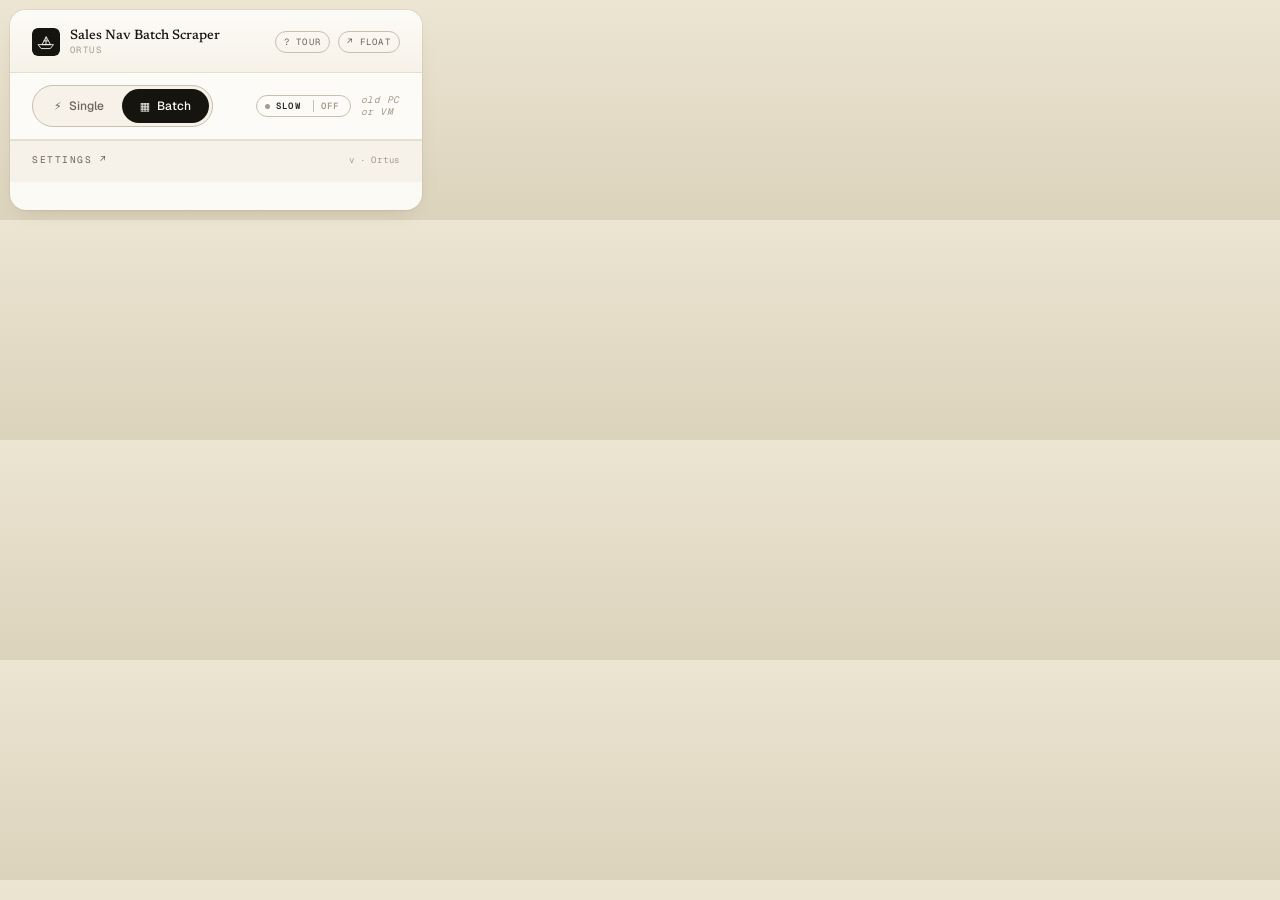
==== commit 221290f6: "v3.14.1: per-page diagnostics + sketches/specs/plans + .gitignore Bringing the local working tree on" ====
--- a/popup.html
+++ b/popup.html
@@ -25,12 +25,13 @@
 h1,h2,h3,h4,p{margin:0;}
 
 body{
-  width:416px; min-height:200px;
+  width:432px; min-height:220px;
   font-family:var(--sans); font-size:13px; color:var(--ink-2);
   background:linear-gradient(180deg, #ECE5D2 0%, #DCD3BC 100%);
-  padding:8px;
+  padding:10px;
   -webkit-font-smoothing:antialiased;
 }
+*:focus-visible{outline:2px solid var(--gold-deep); outline-offset:2px; border-radius:4px;}
 
 .popup{
   position:relative; min-height:200px;
@@ -52,7 +53,7 @@
 
 /* ─── Masthead ─── */
 .mast{
-  padding:16px 18px 14px;
+  padding:18px 22px 16px;
   display:grid; grid-template-columns:1fr auto;
   align-items:center; gap:10px;
   border-bottom:1px solid var(--rule);
@@ -91,7 +92,7 @@
   padding:3px 9px 3px 7px; border-radius:999px;
   font-family:var(--mono); font-size:9px; letter-spacing:0.12em; text-transform:uppercase; font-weight:600;
 }
-.live[data-state="standby"]{background:transparent; border:1px solid var(--rule-2); color:var(--ink-soft);}
+.live[data-state="standby"]{display:none;}
 .live[data-state="connecting"]{background:var(--paper-2); border:1px solid var(--rule-2); color:var(--ink-soft);}
 .live[data-state="ready"]{background:var(--paper-2); border:1px solid var(--rule-2); color:var(--ink-2);}
 .live[data-state="running"]{background:var(--gold-tint); border:1px solid var(--gold-deep); color:#6F4715;}
@@ -103,17 +104,20 @@
 .live[data-state="connecting"] .dot{animation:pulse 0.8s ease-in-out infinite;}
 @keyframes pulse{0%,100%{opacity:1}50%{opacity:0.35}}
 
-/* ─── Mode strip ─── */
-.mode-strip{
-  padding:8px 14px 9px;
-  border-bottom:1px solid var(--rule);
-  background:var(--paper-2);
-}
+/* ─── Combined control strip (mode left, slow + hint right) — B-1 layout ─── */
+.control-strip{
+  padding:12px 22px; border-bottom:1px solid var(--rule);
+  background:var(--paper);
+  display:flex; align-items:center; justify-content:space-between; gap:14px;
+}
+.control-strip-right{display:flex; align-items:center; gap:10px;}
+.slow-hint{
+  font-family:var(--mono); font-size:9.5px; letter-spacing:0.06em;
+  color:var(--ink-faint); white-space:nowrap; line-height:1.3;
+  font-style:italic;
+}
+/* Legacy — kept only for the .toggle-pill family which slow-mode reuses */
 .mode-strip-row{display:flex; align-items:center; gap:10px;}
-.mode-strip .label{
-  font-family:var(--mono); font-size:8.5px; letter-spacing:0.18em; text-transform:uppercase;
-  color:var(--ink-faint);
-}
 .toggle-pill{
   display:inline-flex; align-items:center; gap:6px;
   padding:4px 10px 4px 8px; border-radius:999px;
@@ -144,41 +148,41 @@
 
 /* ─── Eyebrow ─── */
 .eyebrow{
-  display:inline-flex; align-items:center; gap:6px;
-  font-family:var(--mono); font-size:9.5px; letter-spacing:0.18em; text-transform:uppercase;
+  display:inline-flex; align-items:center; gap:8px;
+  font-family:var(--mono); font-size:10.5px; font-weight:600; letter-spacing:0.16em; text-transform:uppercase;
   color:var(--gold-deep);
 }
-.eyebrow::before{content:""; width:16px; height:1px; background:var(--gold-deep);}
+.eyebrow::before{content:""; width:18px; height:1px; background:var(--gold-deep);}
 
 /* ─── Hero ─── */
 .hero{
-  padding:24px 22px 22px;
+  padding:28px 26px 26px;
   border-bottom:1px solid var(--rule);
   background:linear-gradient(180deg, var(--paper) 0%, var(--paper-2) 100%);
 }
 .hero h2.title{
-  font-family:var(--serif); font-weight:500; font-size:24px; line-height:1.1;
-  letter-spacing:-0.02em; color:var(--ink); margin-top:14px;
+  font-family:var(--serif); font-weight:500; font-size:24px; line-height:1.15;
+  letter-spacing:-0.02em; color:var(--ink); margin-top:16px;
 }
 .hero h2.title em{font-style:italic; font-weight:400;}
-.hero .sub{margin-top:12px; color:var(--ink-soft); font-size:12.5px; line-height:1.6;}
-
-.body{padding:18px 22px 20px;}
+.hero .sub{margin-top:14px; color:var(--ink-soft); font-size:12.5px; line-height:1.65;}
+
+.body{padding:22px 26px 24px;}
 .body+.body{border-top:1px solid var(--rule);}
 .body h3{font-family:var(--serif); font-weight:500; font-size:16px; color:var(--ink); letter-spacing:-0.01em;}
 
 /* ─── Inputs ─── */
 .field-label{
   display:block;
-  font-family:var(--mono); font-size:9px; letter-spacing:0.16em; text-transform:uppercase;
-  color:var(--ink-faint); margin:18px 0 8px;
+  font-family:var(--mono); font-size:10.5px; font-weight:500; letter-spacing:0.14em; text-transform:uppercase;
+  color:var(--ink-soft); margin:22px 0 10px;
 }
 .field-label:first-child{margin-top:0;}
 input[type="url"], input[type="text"], input[type="number"], select{
-  width:100%; height:36px; padding:0 12px;
-  border-radius:6px; border:1px solid var(--rule);
+  width:100%; height:40px; padding:0 14px;
+  border-radius:7px; border:1px solid var(--rule);
   background:var(--paper);
-  font-family:var(--mono); font-size:11px; color:var(--ink-2);
+  font-family:var(--mono); font-size:12px; color:var(--ink-2);
   transition:all 200ms var(--ease);
   -webkit-appearance:none; appearance:none;
 }
@@ -191,8 +195,157 @@
 .row-range{display:flex; align-items:center; gap:8px;}
 .row-range input{width:100px; text-align:center;}
 .row-range .sep{color:var(--ink-faint); font-family:var(--mono); font-size:11px; letter-spacing:0.1em;}
-.helper{font-family:var(--mono); font-size:9.5px; letter-spacing:0.04em; color:var(--ink-faint); margin-top:8px; line-height:1.5;}
+.helper{font-family:var(--mono); font-size:9.5px; letter-spacing:0.04em; color:var(--ink-faint); margin-top:10px; line-height:1.6;}
 .helper.warn{color:#6F4715; background:var(--gold-tint); border-radius:6px; padding:8px 11px; border:1px solid rgba(201,144,70,0.35); margin-top:10px;}
+
+/* ─── Alarm banner (loud, full-width) — shown when sheet sharing is OFF ─── */
+.alarm{
+  margin-top:14px; padding:14px 16px;
+  border-radius:10px;
+  background:rgba(139,58,46,0.06);
+  border:1px solid rgba(139,58,46,0.35);
+  border-left:3px solid var(--err);
+  display:grid; grid-template-columns:22px 1fr; gap:12px; align-items:start;
+  animation:alarm-in 280ms var(--ease);
+}
+@keyframes alarm-in{from{opacity:0; transform:translateY(-4px);} to{opacity:1; transform:translateY(0);}}
+.alarm .icon{
+  width:22px; height:22px; border-radius:50%;
+  background:var(--err); color:var(--paper);
+  display:inline-flex; align-items:center; justify-content:center;
+  font-family:var(--serif); font-weight:600; font-size:14px; line-height:1;
+  flex-shrink:0;
+}
+.alarm .title{
+  font-family:var(--serif); font-weight:500; font-size:14px; color:var(--err); line-height:1.3;
+}
+.alarm .body-text{
+  margin-top:5px; font-size:12px; color:var(--ink-2); line-height:1.55;
+}
+.alarm .body-text strong{color:var(--ink); font-weight:600;}
+.alarm .body-text code{
+  font-family:var(--mono); font-size:10.5px;
+  background:rgba(139,58,46,0.08); color:var(--err);
+  padding:1px 6px; border-radius:4px;
+}
+
+/* ─── Shared-quiet pill (replaces toggle look when status is OK) ─── */
+#toggle-shared-pill[data-state="on"]{
+  background:rgba(79,122,77,0.10); border-color:var(--ok); color:var(--ok);
+}
+#toggle-shared-pill[data-state="on"] .dot{background:var(--ok); box-shadow:0 0 0 2.5px rgba(79,122,77,0.18);}
+#toggle-shared-pill[data-state="on"] .state{color:var(--ok); border-left-color:rgba(79,122,77,0.30);}
+#toggle-shared-pill[data-state="off"]{
+  background:rgba(139,58,46,0.06); border-color:var(--err); color:var(--err);
+}
+#toggle-shared-pill[data-state="off"] .dot{background:var(--err); box-shadow:0 0 0 2.5px rgba(139,58,46,0.20); animation:pulse 1.4s ease-in-out infinite;}
+#toggle-shared-pill[data-state="off"] .state{color:var(--err); border-left-color:rgba(139,58,46,0.35);}
+
+/* ─── Preflight banner (LinkedIn keep-alive pre-launch nudge) ─── */
+.preflight{
+  margin:0 0 14px; padding:12px 14px;
+  border-radius:10px;
+  background:var(--gold-tint);
+  border:1px solid rgba(201,144,70,0.45);
+  border-left:3px solid var(--gold-deep);
+  display:grid; grid-template-columns:1fr auto; gap:14px; align-items:center;
+}
+.preflight .text{font-size:12px; color:#6F4715; line-height:1.55;}
+.preflight .text strong{color:var(--ink); font-weight:600;}
+.preflight .text code{
+  font-family:var(--mono); font-size:10.5px;
+  background:rgba(201,144,70,0.18); color:#5A3812;
+  padding:1px 5px; border-radius:4px;
+}
+.preflight .text .why{
+  display:block; margin-top:4px;
+  font-family:var(--mono); font-size:9.5px; letter-spacing:0.06em; color:rgba(111,71,21,0.78);
+}
+.preflight .step-1, .preflight .step-2{display:block;}
+.preflight .preflight-copy{
+  display:inline-flex; align-items:center; gap:8px;
+  margin-top:8px; padding:6px 11px;
+  background:var(--paper); border:1px solid var(--rule-2);
+  border-radius:7px; cursor:pointer;
+  transition:all 200ms var(--ease);
+}
+.preflight .preflight-copy:hover{border-color:var(--ink); transform:translateY(-1px);}
+.preflight .preflight-copy code{
+  font-family:var(--mono); font-size:11px; color:var(--ink-2);
+  background:transparent; padding:0;
+}
+.preflight .preflight-copy .copy-hint{
+  font-family:var(--mono); font-size:8.5px; letter-spacing:0.14em;
+  text-transform:uppercase; color:var(--ink-faint);
+  border-left:1px solid var(--rule-2); padding-left:8px;
+}
+.preflight .preflight-copy.copied{background:rgba(79,122,77,0.10); border-color:var(--ok);}
+.preflight .preflight-copy.copied code{color:var(--ok);}
+.preflight .preflight-copy.copied .copy-hint{color:var(--ok); border-left-color:rgba(79,122,77,0.30);}
+.preflight[data-state="confirm"] .preflight-copy{background:var(--paper);}
+.preflight button{
+  background:var(--ink); color:var(--paper); border:0;
+  border-radius:999px; padding:8px 14px; height:34px;
+  font:500 11.5px/1 var(--sans);
+  display:inline-flex; align-items:center; gap:6px; white-space:nowrap;
+  cursor:pointer; transition:transform 200ms var(--ease), background 200ms var(--ease);
+}
+.preflight button:hover{background:#000; transform:translateY(-1px);}
+.preflight .preflight-confirm{
+  background:var(--ok); color:var(--paper);
+}
+.preflight .preflight-confirm:hover{background:#3F6A3D;}
+
+/* State machine: initial = step 1 visible / confirm = step 2 visible */
+.preflight[data-state="initial"] .step-2,
+.preflight[data-state="initial"] .preflight-confirm{display:none;}
+.preflight[data-state="confirm"] .step-1,
+.preflight[data-state="confirm"] .preflight-open{display:none;}
+.preflight[data-state="confirm"]{
+  background:rgba(79,122,77,0.06);
+  border-color:rgba(79,122,77,0.35);
+  border-left-color:var(--ok);
+}
+.preflight[data-state="confirm"] .text{color:#3F6A3D;}
+.preflight[data-state="confirm"] .text strong{color:var(--ok);}
+.preflight[data-state="confirm"] .text .why{color:rgba(79,122,77,0.7);}
+
+/* ─── Dedup toggle (above Start CTAs on launch views) ─── */
+.dedup-toggle{
+  margin:0 0 14px; padding:12px 14px;
+  border-radius:10px;
+  background:var(--paper-2); border:1px solid var(--rule);
+  display:grid; grid-template-columns:auto 1fr auto; gap:12px; align-items:center;
+}
+.dedup-toggle .switch{
+  width:36px; height:20px; border-radius:999px; background:var(--rule-2); position:relative;
+  cursor:pointer; flex-shrink:0; transition:background 200ms var(--ease);
+  appearance:none; border:0;
+}
+.dedup-toggle .switch.on{background:var(--ok);}
+.dedup-toggle .switch::after{
+  content:""; position:absolute; top:2px; left:2px; width:16px; height:16px;
+  border-radius:50%; background:var(--paper); transition:left 200ms var(--ease);
+}
+.dedup-toggle .switch.on::after{left:18px;}
+.dedup-toggle .label{
+  font-family:var(--sans); font-size:12.5px; color:var(--ink-2); line-height:1.4;
+}
+.dedup-toggle .label strong{color:var(--ink); font-weight:600;}
+.dedup-toggle .count{
+  font-family:var(--mono); font-size:10.5px; letter-spacing:0.04em;
+  color:var(--ink-faint); white-space:nowrap;
+}
+.dedup-toggle.off{background:rgba(139,58,46,0.04); border-color:rgba(139,58,46,0.25);}
+.dedup-toggle.off .label{color:var(--err);}
+.dedup-toggle.off .label strong{color:var(--err);}
+.dedup-note{
+  margin:0 0 14px; padding:11px 14px;
+  border-radius:10px;
+  background:var(--paper-2); border:1px solid var(--rule);
+  font-family:var(--sans); font-size:12px; color:var(--ink-soft); line-height:1.5;
+  font-style:italic;
+}
 
 /* ─── Buttons ─── */
 .cta{
@@ -369,7 +522,7 @@
 
 /* ─── Footer ─── */
 .footer-row{
-  padding:10px 18px 14px; border-top:1px solid var(--rule);
+  padding:12px 22px 16px; border-top:1px solid var(--rule);
   display:flex; align-items:center; justify-content:space-between; background:var(--paper-2);
 }
 .footer-row .settings-link{
@@ -379,10 +532,195 @@
 .footer-row .settings-link:hover{color:var(--ink);}
 .footer-row .version{font-family:var(--mono); font-size:9px; letter-spacing:0.08em; color:var(--ink-faint);}
 
+/* ─── Mode segmented control (used inside .control-strip) ─── */
+.mode-seg{
+  display:inline-flex; padding:3px; border-radius:999px;
+  background:var(--paper-2); border:1px solid var(--rule-2);
+}
+.mode-seg button{
+  appearance:none; border:0; background:transparent; cursor:pointer;
+  padding:7px 18px; border-radius:999px; min-height:34px;
+  font-family:var(--sans); font-size:12px; font-weight:500; color:var(--ink-soft);
+  display:inline-flex; align-items:center; gap:7px;
+  transition:all 220ms var(--ease);
+}
+.mode-seg button:hover:not([aria-pressed="true"]){color:var(--ink);}
+.mode-seg button[aria-pressed="true"]{background:var(--ink); color:var(--paper);}
+.mode-seg button .ic{font-size:11px;}
+
+/* ─── Radio cards (replaces sel-tab-source dropdown) ─── */
+.radio-stack{display:grid; gap:10px; margin-top:6px;}
+/* Reveal sections under the radio-stack get explicit padding-top so they
+   never collapse against the last radio card — fixes cramped feel. */
+#field-fixed-tab, #field-tab-col{padding-top:18px;}
+#field-tab-col .col-list{margin-top:10px;}
+.radio-card{
+  display:grid; grid-template-columns:18px 1fr auto; align-items:start; gap:12px;
+  padding:15px 14px; border-radius:10px;
+  border:1px solid var(--rule); background:var(--paper);
+  cursor:pointer; text-align:left; min-height:44px;
+  font-family:var(--sans);
+  transition:border-color 200ms var(--ease), background 200ms var(--ease);
+}
+.radio-card:hover{border-color:var(--ink-soft);}
+.radio-card[aria-checked="true"]{
+  border-color:var(--ink);
+  background:linear-gradient(180deg, var(--paper) 0%, var(--paper-2) 100%);
+}
+.radio-card .ring{
+  width:18px; height:18px; border-radius:50%;
+  border:1.5px solid var(--rule-2);
+  display:inline-flex; align-items:center; justify-content:center;
+  flex-shrink:0; margin-top:2px;
+  transition:border-color 200ms var(--ease);
+}
+.radio-card[aria-checked="true"] .ring{border-color:var(--ink);}
+.radio-card[aria-checked="true"] .ring::after{content:""; width:8px; height:8px; border-radius:50%; background:var(--ink);}
+.radio-card .h{font-family:var(--serif); font-weight:600; font-size:16px; color:var(--ink); line-height:1.25; display:block; letter-spacing:-0.005em;}
+.radio-card .d{font-size:12.5px; color:var(--ink-soft); margin-top:5px; line-height:1.55; display:block; font-weight:400;}
+.radio-card .ex{
+  font-family:var(--mono); font-size:10px; color:var(--ink-faint);
+  background:var(--paper-2); padding:4px 10px; border-radius:5px;
+  white-space:nowrap; align-self:start; margin-top:3px;
+}
+
+/* ─── Column-picker listbox (replaces sel-url-col / sel-tab-col / sel-output-col) ─── */
+.col-list{
+  list-style:none; padding:0; margin:8px 0 0;
+  border:1px solid var(--rule); border-radius:8px; overflow:hidden;
+  background:var(--paper);
+  max-height:240px; overflow-y:auto;
+}
+.col-list li{
+  display:grid; grid-template-columns:36px 1fr auto; align-items:center; gap:12px;
+  padding:11px 14px; border-bottom:1px solid var(--rule);
+  cursor:pointer; min-height:44px;
+  transition:background 150ms var(--ease);
+}
+.col-list li:last-child{border-bottom:0;}
+.col-list li:hover{background:var(--paper-2);}
+.col-list li[aria-selected="true"]{background:var(--paper-2); box-shadow:inset 3px 0 0 var(--ink);}
+.col-list li .col{
+  font-family:var(--mono); font-size:12px; color:var(--ink-faint);
+  font-weight:600; letter-spacing:0.04em;
+}
+.col-list li[aria-selected="true"] .col{color:var(--ink);}
+.col-list li .nm{
+  font-family:var(--serif); font-weight:600; font-size:15px; color:var(--ink);
+  letter-spacing:-0.005em;
+  overflow:hidden; text-overflow:ellipsis; white-space:nowrap;
+}
+.col-list li .preview{
+  font-family:var(--mono); font-size:10.5px; color:var(--ink-faint);
+  max-width:170px; overflow:hidden; text-overflow:ellipsis; white-space:nowrap;
+}
+.col-list-search{
+  width:100%; height:36px; padding:0 12px;
+  border:1px solid var(--rule); border-bottom:0;
+  background:var(--paper-2); font-family:var(--sans); font-size:12px;
+  border-radius:8px 8px 0 0;
+}
+.col-list-search:focus{outline:none; box-shadow:inset 0 0 0 2px var(--gold-deep);}
+.col-list.with-search{border-radius:0 0 8px 8px; border-top:0;}
+.col-list-empty{
+  padding:18px 14px; font-family:var(--mono); font-size:11px; color:var(--ink-faint);
+  text-align:center;
+}
+
+/* ─── Resume card (replaces stat-strip + Resume/Start fresh) ─── */
+.resume-card{
+  border:1px solid var(--rule); border-radius:12px; padding:18px 20px;
+  background:linear-gradient(180deg, var(--paper) 0%, var(--paper-2) 100%);
+  margin-top:14px;
+}
+.resume-card .where{
+  font-family:var(--mono); font-size:9.5px; letter-spacing:0.18em; text-transform:uppercase;
+  color:var(--gold-deep); margin-bottom:12px;
+}
+.resume-card .stats{
+  display:grid; grid-template-columns:repeat(3,1fr); gap:8px; margin-bottom:14px;
+}
+.resume-card .stat-mini{
+  padding:10px 12px; background:var(--paper); border-radius:8px; border:1px solid var(--rule);
+}
+.resume-card .stat-mini .v{
+  font-family:var(--serif); font-weight:500; font-size:18px; color:var(--ink);
+  line-height:1; letter-spacing:-0.015em;
+}
+.resume-card .stat-mini .l{
+  font-family:var(--mono); font-size:8.5px; letter-spacing:0.14em; text-transform:uppercase;
+  color:var(--ink-faint); margin-top:4px;
+}
+.cta-resume{
+  display:inline-flex; align-items:center; gap:12px;
+  width:100%; min-height:60px;
+  background:var(--ink); color:var(--paper); border:0;
+  border-radius:12px; padding:14px 18px;
+  cursor:pointer; text-align:left;
+  box-shadow:0 8px 18px -10px rgba(20,15,5,0.5);
+  font-family:var(--sans);
+  transition:transform 240ms var(--ease), background 240ms var(--ease);
+}
+.cta-resume:hover{transform:translateY(-1px); background:#000;}
+.cta-resume:active{transform:translateY(0) scale(0.99);}
+.cta-resume .pod{
+  width:36px; height:36px; border-radius:50%;
+  background:var(--gold); color:var(--ink);
+  display:inline-flex; align-items:center; justify-content:center;
+  font-size:15px; flex-shrink:0;
+}
+.cta-resume .stack{display:flex; flex-direction:column; gap:3px; min-width:0;}
+.cta-resume .stack .h{font:500 13px/1.2 var(--sans);}
+.cta-resume .stack .d{font:400 11px/1.35 var(--sans); color:rgba(253,251,247,0.7);}
+.danger-link{
+  appearance:none; background:transparent; border:0; padding:10px 0;
+  font:500 12px var(--sans); color:var(--err);
+  cursor:pointer; text-decoration:underline; text-underline-offset:3px;
+}
+.danger-link:hover{color:#6B2820;}
+
+/* ─── Mid-run cluster + Stop confirmation ─── */
+.run-cluster{
+  display:grid; grid-template-columns:1fr auto; gap:12px;
+  align-items:center; margin-top:18px; padding:12px;
+  background:var(--paper-2); border-radius:10px; border:1px solid var(--rule);
+}
+.run-cluster .left{display:flex; gap:8px; flex-wrap:wrap;}
+.run-cluster .stop-area{display:flex; align-items:center; gap:10px;}
+.confirm-strip{
+  display:grid; grid-template-columns:auto 1fr auto; gap:10px; align-items:center;
+  margin-top:10px; padding:10px 12px;
+  background:var(--paper); border-radius:8px;
+  border:1px solid var(--err); border-left:3px solid var(--err);
+  font-size:11.5px; color:var(--err); line-height:1.5;
+  animation:alarm-in 220ms var(--ease);
+}
+.confirm-strip .ic{font-size:14px;}
+.confirm-strip strong{color:var(--ink); font-weight:600;}
+.confirm-strip .confirm-actions{display:flex; gap:6px;}
+
+/* ─── 44px touch-target adjustments on existing ghost buttons ─── */
+.ghost{min-height:36px;}
+.ghost.sm{min-height:32px;}
+
+/* ─── Reduced motion ─── */
+@media (prefers-reduced-motion: reduce){
+  *,*::before,*::after{
+    animation-duration:0.01ms !important;
+    animation-iteration-count:1 !important;
+    transition-duration:0.01ms !important;
+  }
+  .live[data-state="running"] .dot,
+  .live[data-state="connecting"] .dot,
+  #toggle-shared-pill[data-state="off"] .dot,
+  .toggle-pill[data-state="checking"] .dot,
+  .chip.running .dot{animation:none !important;}
+}
+
 /* ─── Settings ─── */
 .settings .row{
-  display:grid; grid-template-columns:1fr auto; gap:16px;
-  align-items:center; padding:13px 0; border-bottom:1px solid var(--rule);
+  display:grid; grid-template-columns:1fr auto; gap:18px;
+  align-items:center; padding:16px 0; border-bottom:1px solid var(--rule);
 }
 .settings .row:last-child{border-bottom:0;}
 .settings .row .label{font-family:var(--serif); font-weight:500; font-size:14px; color:var(--ink);}
@@ -469,9 +807,255 @@
   text-decoration:none; display:block;
 }
 .sheet-link:hover{color:var(--ink); background:var(--paper);}
+
+/* ─── Help system: first-run overlay + coachmark pills ─── */
+.help-overlay{
+  position:fixed; inset:0;
+  background:rgba(22,20,15,0.62);
+  z-index:1000;
+  display:flex; align-items:center; justify-content:center;
+  padding:14px;
+  opacity:0; pointer-events:none;
+  transition:opacity 200ms var(--ease);
+}
+.help-overlay[data-open="true"]{ opacity:1; pointer-events:auto; }
+.help-card{
+  position:relative;
+  width:100%; max-width:380px;
+  background:var(--paper);
+  border-radius:14px;
+  padding:20px 22px 14px;
+  box-shadow:0 18px 56px -18px rgba(0,0,0,0.55), 0 0 0 1px rgba(60,40,10,0.08);
+}
+.help-card .step-pill{
+  display:inline-block;
+  font-family:var(--mono); font-size:9px; letter-spacing:0.16em; text-transform:uppercase;
+  color:var(--ink-faint);
+  margin-bottom:10px;
+}
+.help-slide{ display:none; }
+.help-slide[data-active="true"]{ display:block; }
+.help-slide h3{
+  font-family:var(--serif); font-weight:500; font-size:22px; line-height:1.18;
+  color:var(--ink); margin:0 0 10px; letter-spacing:-0.01em;
+}
+.help-slide h3 em{ font-style:italic; color:var(--gold-deep); }
+.help-slide p{
+  font-size:13px; line-height:1.55; color:var(--ink-soft); margin:0 0 10px;
+}
+.help-slide p strong{ color:var(--ink); }
+.help-illust{
+  background:var(--paper-2); border-radius:10px;
+  padding:18px 14px; text-align:center;
+  margin:12px 0 10px;
+  border:1px dashed var(--rule-2);
+}
+.help-illust .big{ font-size:30px; line-height:1; margin-bottom:6px; }
+.help-illust .cap{
+  font-family:var(--mono); font-size:10px; letter-spacing:0.06em;
+  color:var(--ink-soft); line-height:1.55;
+}
+.help-cta-row{ margin-top:8px; }
+.help-cta-row .cta-fresh{
+  display:block; width:100%;
+  background:var(--ink); color:var(--paper); border:none;
+  padding:11px 14px; border-radius:8px;
+  font-weight:600; font-size:13px;
+  font-family:var(--sans); cursor:pointer;
+}
+.help-cta-row .cta-fresh:hover{ background:var(--ink-2); }
+.help-pips{
+  display:flex; gap:5px; justify-content:center; margin:14px 0 10px;
+}
+.help-pips span{
+  width:6px; height:6px; border-radius:50%; background:var(--rule-2);
+  transition:background 150ms;
+}
+.help-pips span[data-on="true"]{ background:var(--ink); }
+.help-nav{
+  display:flex; align-items:center; gap:8px;
+}
+.help-nav .skip-link{
+  background:none; border:none; color:var(--ink-faint);
+  font-size:9.5px; font-family:var(--mono); letter-spacing:0.12em; text-transform:uppercase;
+  cursor:pointer; padding:6px 8px;
+  text-decoration:underline; text-underline-offset:3px;
+}
+.help-nav .skip-link:hover{ color:var(--ink-soft); }
+.help-nav .spacer{ flex:1; }
+.help-nav .nav-btn{
+  padding:8px 14px; border-radius:8px;
+  font-family:var(--sans); font-size:13px; font-weight:600;
+  border:1px solid var(--rule-2); background:var(--paper); color:var(--ink-2);
+  cursor:pointer;
+}
+.help-nav .nav-btn[data-primary="true"]{
+  background:var(--ink); color:var(--paper); border-color:var(--ink);
+}
+.help-nav .nav-btn:disabled{ opacity:0.35; cursor:default; }
+
+/* Coachmark "?" pills next to input fields */
+.field-with-pill{ position:relative; }
+.help-pill{
+  position:absolute;
+  top:-9px; right:-7px;
+  width:20px; height:20px;
+  border-radius:50%;
+  background:var(--gold-warm); color:var(--ink);
+  border:2px solid var(--paper);
+  font-family:var(--sans); font-weight:700; font-size:11px;
+  display:flex; align-items:center; justify-content:center;
+  cursor:pointer; padding:0;
+  box-shadow:0 0 0 1px var(--gold-deep);
+  z-index:5;
+}
+.help-pill:hover{ background:var(--gold-deep); color:var(--paper); }
+.help-pill[data-pulsing="true"]{
+  animation:pillPulse 1.7s ease-in-out infinite;
+}
+@keyframes pillPulse{
+  0%, 100%{ box-shadow:0 0 0 1px var(--gold-deep), 0 0 0 0 rgba(201,144,70,0.55); }
+  50%{ box-shadow:0 0 0 1px var(--gold-deep), 0 0 0 8px rgba(201,144,70,0); }
+}
+.help-bubble{
+  position:fixed;
+  top:0; left:0;
+  width:300px;
+  max-width:calc(100vw - 20px);
+  background:var(--paper);
+  border-radius:10px;
+  padding:14px 14px 12px;
+  box-shadow:0 16px 38px -12px rgba(0,0,0,0.32), 0 0 0 1px rgba(60,40,10,0.1);
+  z-index:500;
+  display:none;
+}
+.help-bubble[data-open="true"]{ display:block; }
+.help-bubble::before{
+  content:""; position:absolute;
+  top:-7px; right:14px;
+  width:12px; height:12px;
+  background:var(--paper);
+  transform:rotate(45deg);
+  box-shadow:-1px -1px 0 0 rgba(60,40,10,0.1);
+}
+.help-bubble[data-arrow="bottom"]::before{
+  top:auto; bottom:-7px;
+  box-shadow:1px 1px 0 0 rgba(60,40,10,0.1);
+}
+.help-bubble h4{
+  font-family:var(--serif); font-weight:500; font-size:15px;
+  margin:0 0 6px; color:var(--ink);
+}
+.help-bubble p{
+  font-size:12px; line-height:1.5; color:var(--ink-soft); margin:0 0 8px;
+}
+.help-bubble p strong{ color:var(--ink); }
+.help-bubble .escape{
+  background:var(--gold-tint); border-left:3px solid var(--gold-deep);
+  padding:8px 10px; border-radius:4px; margin:6px 0 8px;
+  font-size:11.5px; line-height:1.5; color:var(--ink-2);
+}
+.help-bubble .escape strong{ color:var(--gold-deep); }
+.help-bubble .fresh-btn{
+  display:block; width:100%; margin-top:4px;
+  background:var(--ink); color:var(--paper); border:none;
+  padding:8px 12px; border-radius:6px;
+  font-size:12px; font-weight:600; font-family:var(--sans);
+  text-align:center; cursor:pointer;
+}
+.help-bubble .fresh-btn:hover{ background:var(--ink-2); }
+.help-bubble .close-x{
+  position:absolute; top:6px; right:8px;
+  background:none; border:none; padding:4px 6px;
+  font-size:14px; color:var(--ink-faint); cursor:pointer; line-height:1;
+}
+.help-bubble .close-x:hover{ color:var(--ink); }
+
+/* Replay-tour link in masthead */
+.mast .replay-tour{
+  font-family:var(--mono); font-size:9px; letter-spacing:0.14em; text-transform:uppercase;
+  color:var(--ink-soft); text-decoration:none;
+  padding:4px 8px; border:1px solid var(--rule-2); border-radius:999px;
+  background:transparent; cursor:pointer;
+}
+.mast .replay-tour:hover{ border-color:var(--ink); color:var(--ink); }
 </style>
 </head>
 <body>
+
+<!-- ════════════════════════════════════════════════════════════════════
+     FIRST-RUN HELP OVERLAY — shows once on install; replayable from masthead
+     ════════════════════════════════════════════════════════════════════ -->
+<div class="help-overlay" id="help-overlay" role="dialog" aria-modal="true" aria-labelledby="help-active-title">
+  <div class="help-card">
+
+    <span class="step-pill" id="help-step-pill">Step 1 of 4</span>
+
+    <div class="help-slide" data-active="true" data-slide="1">
+      <h3 id="help-slide-1-title">Welcome. <em>30 seconds and you're ready.</em></h3>
+      <p>Quick tour so you don't get stuck on the sheet-sharing thing like everyone else does.</p>
+      <div class="help-illust">
+        <div class="big">👋</div>
+        <div class="cap">3 things to know before your first scrape.</div>
+      </div>
+    </div>
+
+    <div class="help-slide" data-slide="2">
+      <h3>Use a <em>brand-new throwaway</em> sheet.</h3>
+      <p><strong>Do NOT</strong> point this tool at your master Internal sheet. Make a blank one just for scraping. Then copy the rows you want into your real sheet when you're done.</p>
+      <div class="help-illust">
+        <div class="big">📄 ➜ 🆕</div>
+        <div class="cap">Your real Internal sheet never gets touched.<br>The throwaway does all the dirty work.</div>
+      </div>
+      <div class="help-cta-row">
+        <button class="cta-fresh" type="button" data-action="open-fresh-sheet">Open a fresh blank sheet ↗</button>
+      </div>
+    </div>
+
+    <div class="help-slide" data-slide="3">
+      <h3>Share it: <em>Anyone with link · Editor</em>.</h3>
+      <p>In your fresh sheet: <strong>Share</strong> → <strong>General access</strong> → <strong>Anyone with the link</strong> → role <strong>Editor</strong>. Without this we can't write the results back.</p>
+      <div class="help-illust">
+        <div class="big">🔗 ✏️</div>
+        <div class="cap">Anyone with the link · Editor<br>(it's a throwaway — totally safe)</div>
+      </div>
+    </div>
+
+    <div class="help-slide" data-slide="4">
+      <h3>Paste a search URL. <em>Start.</em></h3>
+      <p>A <strong>Sales Nav search</strong> URL with your filters baked in — not a profile URL. Paste it, hit Start, and we'll walk every page for you.</p>
+      <div class="help-illust">
+        <div class="big">✅</div>
+        <div class="cap">That's the whole tour. You're ready.</div>
+      </div>
+    </div>
+
+    <div class="help-pips" aria-hidden="true">
+      <span data-on="true"></span>
+      <span></span>
+      <span></span>
+      <span></span>
+    </div>
+
+    <div class="help-nav">
+      <button class="skip-link" id="help-skip" type="button">Skip tour</button>
+      <div class="spacer"></div>
+      <button class="nav-btn" id="help-back" type="button" disabled>← Back</button>
+      <button class="nav-btn" id="help-next" type="button" data-primary="true">Next →</button>
+    </div>
+  </div>
+</div>
+
+<!-- Coachmark bubble (shared, positioned dynamically next to the clicked pill) -->
+<div class="help-bubble" id="help-bubble" role="dialog" aria-labelledby="help-bubble-title">
+  <button class="close-x" type="button" id="help-bubble-close" aria-label="Close">×</button>
+  <h4 id="help-bubble-title">This sheet needs to be shared</h4>
+  <p id="help-bubble-body">Set it to <strong>Anyone with link · Editor</strong> so this tool can read &amp; write to it.</p>
+  <div class="escape">
+    <strong>Don't want to share your real sheet?</strong> Make a brand-new blank one just for scraping. Copy rows out when done — your Internal sheet stays private.
+  </div>
+  <button class="fresh-btn" type="button" data-action="open-fresh-sheet">Open a fresh blank sheet ↗</button>
+</div>
 
 <div class="popup">
 
@@ -492,18 +1076,26 @@
       </div>
     </div>
     <div class="right-actions">
+      <button id="btn-replay-tour" class="replay-tour" type="button" title="Show the help tour again">? Tour</button>
       <button id="btn-float-mini" class="logs-link" type="button" title="Open floating status window — keeps the scrape ticking faster" style="background:transparent;cursor:pointer;">↗ Float</button>
       <span id="live-badge" class="live" data-state="standby"><span class="dot"></span><span id="live-label">Standby</span></span>
     </div>
   </header>
 
-  <div class="mode-strip">
-    <div class="mode-strip-row">
-      <span class="label">Mode</span>
-      <button class="toggle-pill" id="toggle-slow-mode-pill" aria-pressed="false" type="button">
+  <div class="control-strip">
+    <div class="mode-seg" role="tablist" aria-label="Scrape mode">
+      <button id="mode-single" type="button" role="tab" aria-pressed="false" aria-controls="view-single-ready view-single-wrong">
+        <span class="ic" aria-hidden="true">⚡</span>Single
+      </button>
+      <button id="mode-batch" type="button" role="tab" aria-pressed="true" aria-controls="view-batch-setup">
+        <span class="ic" aria-hidden="true">▦</span>Batch
+      </button>
+    </div>
+    <div class="control-strip-right">
+      <button class="toggle-pill" id="toggle-slow-mode-pill" aria-pressed="false" type="button" aria-describedby="slow-hint">
         <span class="dot"></span>Slow<span class="state" id="slow-state-label">Off</span>
       </button>
-      <span class="hint hint-inline">(Old PC, VMs)</span>
+      <span class="slow-hint" id="slow-hint">old PC<br>or VM</span>
     </div>
   </div>
 
@@ -516,11 +1108,25 @@
        ════════════════════════════════════════════════════════════════════ -->
   <section id="view-single-wrong" class="hidden">
     <div class="hero">
-      <span class="eyebrow">No search detected</span>
-      <h2 class="title" style="font-size:21px">Open Sales Navigator first</h2>
-      <p class="sub">Run a search on <a href="https://www.linkedin.com/sales/search/people" target="_blank" style="color:var(--gold-deep); text-decoration:underline; text-underline-offset:3px;">linkedin.com/sales/search/people</a>, then click the extension again — or use a sheet of URLs.</p>
+      <h2 class="title" style="font-size:22px">Paste a Sales Nav link.</h2>
+      <p class="sub">Drop in any <code style="font-family:var(--mono); font-size:11px; background:var(--paper-2); padding:1px 6px; border-radius:4px;">linkedin.com/sales/search/people</code> URL with your filters baked in. We'll open it in a fresh tab and run through every page.</p>
+      <label class="field-label" for="input-paste-salesnav">Sales Nav search URL</label>
+      <input type="text" id="input-paste-salesnav" placeholder="https://www.linkedin.com/sales/search/people?…">
+      <label class="field-label" for="input-paste-sheet-url">Result sheet</label>
+      <div class="field-with-pill">
+        <input type="text" id="input-paste-sheet-url" placeholder="https://docs.google.com/spreadsheets/d/…">
+        <button class="help-pill" type="button" data-help="sheet" data-help-context="write" aria-label="Help with sheet sharing">?</button>
+      </div>
+      <label class="field-label" for="input-paste-sheet-name">Tab name</label>
+      <input type="text" id="input-paste-sheet-name" placeholder="Sales Nav Scrape">
+      <div class="dedup-toggle hidden" id="dedup-toggle-paste" role="group" aria-label="Skip already-scraped leads">
+        <button class="switch on" id="dedup-switch-paste" type="button" aria-pressed="true" aria-label="Skip leads already in this sheet"></button>
+        <span class="label" id="dedup-label-paste"><strong>Skip leads already in this sheet</strong></span>
+        <span class="count" id="dedup-count-paste"></span>
+      </div>
+      <div class="dedup-note hidden" id="dedup-note-paste"></div>
       <div class="actions" style="margin-top:22px">
-        <button class="ghost" id="btn-back-to-welcome" type="button">← Use a sheet of URLs</button>
+        <button class="cta" id="btn-paste-start" type="button">Open and scrape<span class="pod">▶</span></button>
       </div>
     </div>
   </section>
@@ -538,10 +1144,31 @@
         <div class="stat"><div class="v">25</div><div class="l">per page</div></div>
       </div>
       <label class="field-label" for="input-sheet-url">Result sheet</label>
-      <input type="text" id="input-sheet-url" placeholder="https://docs.google.com/spreadsheets/d/…">
+      <div class="field-with-pill">
+        <input type="text" id="input-sheet-url" placeholder="https://docs.google.com/spreadsheets/d/…">
+        <button class="help-pill" type="button" data-help="sheet" data-help-context="write" aria-label="Help with sheet sharing">?</button>
+      </div>
       <label class="field-label" for="input-sheet-name">Tab name</label>
       <input type="text" id="input-sheet-name" placeholder="Sales Nav Scrape">
-      <div class="actions" style="margin-top:20px">
+      <div class="preflight preflight-memsaver hidden" data-state="initial" data-preflight-for="single-ready">
+        <div class="text">
+          <span class="step-1"><strong>One-time setup:</strong> add <code>www.linkedin.com</code> to Chrome's <em>Always keep these sites active</em> list so this scrape can't be frozen.</span>
+          <span class="step-2"><strong>Did you add it?</strong> Confirm and we'll never nag again.</span>
+          <button class="preflight-copy" type="button" data-copy="www.linkedin.com" aria-label="Copy www.linkedin.com to clipboard">
+            <code>www.linkedin.com</code><span class="copy-hint">Copy</span>
+          </button>
+          <span class="why">chrome://settings/performance → Always keep these sites active → Add</span>
+        </div>
+        <button class="preflight-open" type="button" aria-label="Open Chrome performance settings">Open settings ↗</button>
+        <button class="preflight-confirm" type="button" aria-label="Confirm linkedin.com is on the always-active list">Yes, I added it ✓</button>
+      </div>
+      <div class="dedup-toggle hidden" id="dedup-toggle-single" role="group" aria-label="Skip already-scraped leads">
+        <button class="switch on" id="dedup-switch-single" type="button" aria-pressed="true" aria-label="Skip leads already in this sheet"></button>
+        <span class="label" id="dedup-label-single"><strong>Skip leads already in this sheet</strong></span>
+        <span class="count" id="dedup-count-single"></span>
+      </div>
+      <div class="dedup-note hidden" id="dedup-note-single"></div>
+      <div class="actions" style="margin-top:22px">
         <button class="cta" id="btn-start" type="button">Start scrape<span class="pod">▶</span></button>
         <button class="ghost" id="btn-go-batch" type="button">Use a sheet of URLs</button>
       </div>
@@ -559,6 +1186,10 @@
         <div class="figure-meta">
           Page <strong id="prog-page">0/0</strong><br>
           <span style="color:var(--ink-faint)" id="prog-eta">Estimating…</span>
+        </div>
+        <div class="figure-meta" id="prog-skipped-row" style="display:none; margin-top:6px;">
+          <span style="color:var(--ok); font-weight:600;" id="prog-skipped-count">0</span>
+          <span style="color:var(--ink-faint);"> already-scraped skipped</span>
         </div>
       </div>
       <div class="progress"><span id="prog-fill" style="width:0%"></span></div>
@@ -583,6 +1214,7 @@
           Pages <strong id="done-pages">0</strong><br>
           Time <strong id="done-time">0s</strong><br>
           Errors <strong id="done-errors">0</strong>
+          <span id="done-skipped-row" style="display:none;"><br>Skipped <strong id="done-skipped-count">0</strong></span>
         </div>
       </div>
       <div class="actions" style="margin-top:20px">
@@ -598,18 +1230,49 @@
        ════════════════════════════════════════════════════════════════════ -->
   <section id="view-single-interrupted" class="hidden">
     <div class="hero">
-      <span class="eyebrow">Interrupted</span>
-      <h2 class="title" style="font-size:21px"><span id="interrupted-msg">Scraping was interrupted</span></h2>
-      <p class="sub">You can resume from where it left off, or start fresh.</p>
-      <div class="stat-strip">
-        <div class="stat"><div class="v" id="int-profiles">0</div><div class="l">Saved</div></div>
-        <div class="stat"><div class="v" id="int-page">0/0</div><div class="l">Last page</div></div>
-        <div class="stat"><div class="v">—</div><div class="l">leads</div></div>
-      </div>
-      <div class="actions" style="margin-top:20px">
-        <button class="cta" id="btn-resume" type="button">Resume<span class="pod">▶</span></button>
-        <button class="ghost" id="btn-discard" type="button">Start fresh</button>
-      </div>
+      <span class="eyebrow">Picked up after a stop</span>
+      <h2 class="title" style="font-size:22px">Your run paused at <em>page <span id="int-page-prom">—</span></em>.</h2>
+      <p class="sub"><span id="int-saved-prose">No leads</span> already safely written to your sheet. Pick up where it stopped, or throw it all away.</p>
+      <div class="resume-card">
+        <div class="where">Continue from</div>
+        <div class="stats">
+          <div class="stat-mini"><div class="v" id="int-next-page">—</div><div class="l">next page</div></div>
+          <div class="stat-mini"><div class="v" id="int-profiles">0</div><div class="l">already saved</div></div>
+          <div class="stat-mini"><div class="v" id="int-remaining">—</div><div class="l">remaining</div></div>
+        </div>
+        <button class="cta-resume" id="btn-resume" type="button">
+          <span class="pod" aria-hidden="true">▶</span>
+          <span class="stack">
+            <span class="h" id="int-cta-h">Keep going from page —</span>
+            <span class="d" id="int-cta-d">— leads safe</span>
+          </span>
+        </button>
+      </div>
+      <div class="preflight preflight-memsaver hidden" data-state="initial" data-preflight-for="single-interrupted" style="margin-top:14px">
+        <div class="text">
+          <span class="step-1"><strong>Before resuming:</strong> add <code>www.linkedin.com</code> to Chrome's <em>Always keep these sites active</em> list so the tab can't be frozen again.</span>
+          <span class="step-2"><strong>Did you add it?</strong> Confirm and we'll never nag again.</span>
+          <button class="preflight-copy" type="button" data-copy="www.linkedin.com" aria-label="Copy www.linkedin.com to clipboard">
+            <code>www.linkedin.com</code><span class="copy-hint">Copy</span>
+          </button>
+          <span class="why">chrome://settings/performance → Always keep these sites active → Add</span>
+        </div>
+        <button class="preflight-open" type="button" aria-label="Open Chrome performance settings">Open settings ↗</button>
+        <button class="preflight-confirm" type="button" aria-label="Confirm linkedin.com is on the always-active list">Yes, I added it ✓</button>
+      </div>
+      <div class="actions" style="margin-top:14px; justify-content:flex-end;">
+        <button class="danger-link" id="btn-discard" type="button">Throw away this run and start over</button>
+      </div>
+      <div class="confirm-strip hidden" id="confirm-discard-single" role="alertdialog" aria-labelledby="confirm-discard-single-msg">
+        <span class="ic" aria-hidden="true">⚠</span>
+        <span id="confirm-discard-single-msg"><strong>This deletes the saved progress.</strong> The leads already written to your sheet stay there.</span>
+        <span class="confirm-actions">
+          <button class="ghost sm" id="btn-cancel-discard-single" type="button">Cancel</button>
+          <button class="ghost danger sm" id="btn-confirm-discard-single" type="button">Throw it away</button>
+        </span>
+      </div>
+      <input type="hidden" id="interrupted-msg" value="Stopped">
+      <input type="hidden" id="int-page" value="0/0">
     </div>
   </section>
 
@@ -623,20 +1286,30 @@
       <span class="step"><span class="num">3</span>Run</span>
     </div>
     <div class="hero">
-      <span class="eyebrow">Step 1 · Source sheet</span>
-      <h2 class="title">Paste a sheet.<br><em>Get the leads.</em></h2>
-      <p class="sub">A Google Sheet with one Sales Nav search URL per row. We'll batch them and write a results-link back into the source sheet.</p>
-      <div style="display:flex; align-items:center; justify-content:space-between; margin:18px 0 8px;">
-        <label class="field-label" for="input-src-sheet" style="margin:0;">Source sheet URL</label>
-        <button class="toggle-pill" id="toggle-shared-pill" aria-pressed="false" type="button" title="Sharing status — auto-detected">
+      <h2 class="title">Paste a sheet.</h2>
+      <p class="sub">One Sales Nav search URL per row. We'll batch them and write the result link back.</p>
+      <div style="display:flex; align-items:center; justify-content:flex-end; margin:22px 0 10px; gap:10px;">
+        <span class="toggle-pill" id="toggle-shared-pill" aria-pressed="false" role="status" aria-live="polite" title="Sharing status — auto-detected">
           <span class="dot"></span>Shared<span class="state" id="shared-state-label">—</span>
-        </button>
-      </div>
-      <input type="text" id="input-src-sheet" placeholder="https://docs.google.com/spreadsheets/d/…">
-      <div class="actions" style="margin-top:18px">
+        </span>
+      </div>
+      <div class="field-with-pill">
+        <input type="text" id="input-src-sheet" placeholder="https://docs.google.com/spreadsheets/d/…" aria-describedby="alarm-share">
+        <button class="help-pill" type="button" data-help="sheet" data-help-context="read-write" aria-label="Help with sheet sharing">?</button>
+      </div>
+      <div class="alarm hidden" id="alarm-share" role="alert">
+        <span class="icon" aria-hidden="true">!</span>
+        <div>
+          <div class="title">This sheet isn't shared</div>
+          <div class="body-text">
+            Open the sheet in Google Sheets, click <strong>Share</strong> (top right), and switch <strong>General access</strong> to <code>Anyone with the link · Editor</code>. Then come back — we'll re-check automatically.
+          </div>
+        </div>
+      </div>
+      <div class="actions" style="margin-top:20px">
         <button class="cta" id="btn-connect-sheet" type="button">Connect<span class="pod">→</span></button>
-        <button class="ghost hidden" id="btn-go-single-link" type="button">Or scrape this Sales Nav tab</button>
-      </div>
+      </div>
+      <button id="btn-go-single-link" type="button" hidden></button>
     </div>
   </section>
 
@@ -650,7 +1323,6 @@
       <span class="step"><span class="num">3</span>Run</span>
     </div>
     <div class="hero">
-      <span class="eyebrow">Step 2 · Pick a tab</span>
       <h2 class="title" style="font-size:21px"><span id="sheet-title">Connected</span></h2>
       <label class="field-label" for="sel-src-tab">Tab</label>
       <select id="sel-src-tab"></select>
@@ -673,9 +1345,9 @@
     </div>
     <div class="hero" style="padding-bottom:14px">
       <span class="eyebrow">Source</span>
-      <label class="field-label" for="sel-url-col">Column with Sales Nav URLs</label>
-      <select id="sel-url-col"></select>
-      <div class="col-preview" id="col-preview"></div>
+      <label class="field-label" for="sel-url-col-listbox">Column with Sales Nav URLs</label>
+      <ul class="col-list" id="sel-url-col-listbox" role="listbox" aria-label="Column with Sales Nav URLs"></ul>
+      <select id="sel-url-col" hidden aria-hidden="true"></select>
       <label class="field-label">Row range</label>
       <div class="row-range">
         <input type="number" id="input-row-from" min="2" placeholder="2">
@@ -687,26 +1359,59 @@
     <div class="body">
       <span class="eyebrow">Destination</span>
       <label class="field-label" for="input-dest-sheet">Results sheet</label>
-      <input type="text" id="input-dest-sheet" placeholder="https://docs.google.com/spreadsheets/d/…">
-      <label class="field-label" for="sel-tab-source">Tab name per job</label>
-      <select id="sel-tab-source">
-        <option value="auto">Auto-number (Scrape 1, Scrape 2…)</option>
-        <option value="fixed">Same tab for all</option>
+      <div class="field-with-pill">
+        <input type="text" id="input-dest-sheet" placeholder="https://docs.google.com/spreadsheets/d/…">
+        <button class="help-pill" type="button" data-help="sheet" data-help-context="write" aria-label="Help with sheet sharing">?</button>
+      </div>
+      <label class="field-label">Tab name per job</label>
+      <div class="radio-stack" role="radiogroup" aria-label="Tab name per job">
+        <button class="radio-card" role="radio" aria-checked="true" type="button" data-value="auto">
+          <span class="ring" aria-hidden="true"></span>
+          <span>
+            <span class="h">Auto-number them</span>
+            <span class="d">We'll create new tabs called Scrape 1, Scrape 2, etc.</span>
+          </span>
+          <span class="ex">Scrape 4</span>
+        </button>
+        <button class="radio-card" role="radio" aria-checked="false" type="button" data-value="fixed">
+          <span class="ring" aria-hidden="true"></span>
+          <span>
+            <span class="h">All in one tab</span>
+            <span class="d">Append every job's results into the same sheet tab.</span>
+          </span>
+          <span class="ex">Sales Nav Scrape</span>
+        </button>
+        <button class="radio-card" role="radio" aria-checked="false" type="button" data-value="column">
+          <span class="ring" aria-hidden="true"></span>
+          <span>
+            <span class="h">Use a column in the sheet</span>
+            <span class="d">Each job uses the tab name from a column you choose.</span>
+          </span>
+          <span class="ex">column F</span>
+        </button>
+      </div>
+      <select id="sel-tab-source" hidden aria-hidden="true">
+        <option value="auto">auto</option>
+        <option value="fixed">fixed</option>
+        <option value="column">column</option>
       </select>
       <div id="field-fixed-tab" class="hidden">
         <label class="field-label" for="input-dest-tab">Tab name</label>
         <input type="text" id="input-dest-tab" placeholder="Sales Nav Scrape">
       </div>
       <div id="field-tab-col" class="hidden">
-        <label class="field-label" for="sel-tab-col">Column with tab names</label>
-        <select id="sel-tab-col"></select>
-        <div class="col-preview" id="tab-col-preview"></div>
+        <label class="field-label" for="sel-tab-col-listbox">Column with tab names</label>
+        <ul class="col-list" id="sel-tab-col-listbox" role="listbox" aria-label="Column with tab names"></ul>
+        <select id="sel-tab-col" hidden aria-hidden="true"></select>
       </div>
     </div>
     <div class="body">
       <span class="eyebrow">Write back</span>
-      <label class="field-label" for="sel-output-col">Result link in column</label>
-      <select id="sel-output-col"><option value="-1">Don't write back</option></select>
+      <label class="field-label" for="sel-output-col-listbox">Result link in column</label>
+      <ul class="col-list" id="sel-output-col-listbox" role="listbox" aria-label="Where to write results-sheet links">
+        <li role="option" aria-selected="true" data-value="-1"><span class="col">—</span><span class="nm" style="font-style:italic; color:var(--ink-soft)">Don't write back</span><span class="preview"></span></li>
+      </ul>
+      <select id="sel-output-col" hidden aria-hidden="true"><option value="-1">Don't write back</option></select>
       <div class="helper">After each job, the results sheet link is written into this column of the source sheet.</div>
       <div class="actions between" style="margin-top:22px">
         <button class="ghost" id="btn-config-back" type="button">Back</button>
@@ -729,6 +1434,24 @@
       <h2 class="title" style="font-size:20px"><span id="batch-ready-msg">Ready</span></h2>
       <p class="sub">Tap a job to decode its Sales Nav filters into chips. Toggle one off to skip it.</p>
       <ul class="jobs" id="job-list"></ul>
+      <div class="preflight preflight-memsaver hidden" data-state="initial" data-preflight-for="batch-ready" style="margin-top:16px">
+        <div class="text">
+          <span class="step-1"><strong>One-time setup:</strong> add <code>www.linkedin.com</code> to Chrome's <em>Always keep these sites active</em> list so the scrape tab can't be frozen between jobs.</span>
+          <span class="step-2"><strong>Did you add it?</strong> Confirm and we'll never nag again.</span>
+          <button class="preflight-copy" type="button" data-copy="www.linkedin.com" aria-label="Copy www.linkedin.com to clipboard">
+            <code>www.linkedin.com</code><span class="copy-hint">Copy</span>
+          </button>
+          <span class="why">chrome://settings/performance → Always keep these sites active → Add</span>
+        </div>
+        <button class="preflight-open" type="button" aria-label="Open Chrome performance settings">Open settings ↗</button>
+        <button class="preflight-confirm" type="button" aria-label="Confirm linkedin.com is on the always-active list">Yes, I added it ✓</button>
+      </div>
+      <div class="dedup-toggle hidden" id="dedup-toggle-batch" role="group" aria-label="Skip already-scraped leads">
+        <button class="switch on" id="dedup-switch-batch" type="button" aria-pressed="true" aria-label="Skip leads already in destination sheets"></button>
+        <span class="label" id="dedup-label-batch"><strong>Skip leads already in destination sheets</strong></span>
+        <span class="count" id="dedup-count-batch"></span>
+      </div>
+      <div class="dedup-note hidden" id="dedup-note-batch"></div>
       <div class="actions between" style="margin-top:20px">
         <button class="ghost" id="btn-ready-back" type="button">Back</button>
         <button class="cta" id="btn-start-batch" type="button">Start scrape<span class="pod">▶</span></button>
@@ -750,16 +1473,32 @@
           <span id="bp-lbl">Page 1</span><br>
           <span style="color:var(--ink-faint)" id="bp-eta"></span>
         </div>
+        <div class="figure-meta" id="bp-skipped-row" style="display:none; margin-top:6px;">
+          <span style="color:var(--ok); font-weight:600;" id="bp-skipped-count">0</span>
+          <span style="color:var(--ink-faint);"> already-scraped skipped this job</span>
+        </div>
       </div>
       <div class="progress"><span id="bp-bar" style="width:0%"></span></div>
       <div class="progress-meta"><span id="bp-pct">0%</span><span id="bp-anon-meta"></span></div>
       <div class="anon-note hidden" id="batch-anon-note">
         <strong id="batch-anon-count">0 leads missing.</strong> Pages where fewer than 25 results were extracted after re-checks. Could be anonymous profiles your account can't see, or pages that failed to fully render.
       </div>
-      <div class="actions" style="margin-top:20px">
-        <button class="ghost" id="btn-pause-batch" type="button">Pause</button>
-        <button class="ghost warn" id="btn-recover-batch" type="button">Recover</button>
-        <button class="ghost danger" id="btn-stop-batch" type="button">Stop</button>
+      <div class="run-cluster">
+        <div class="left">
+          <button class="ghost" id="btn-pause-batch" type="button">⏸ Pause</button>
+          <button class="ghost warn" id="btn-recover-batch" type="button" title="Closes the LinkedIn tab and reopens a fresh one at the current page">↺ Looks stuck? Restart the tab</button>
+        </div>
+        <div class="stop-area">
+          <button class="ghost danger sm" id="btn-stop-batch" type="button">Stop campaign…</button>
+        </div>
+      </div>
+      <div class="confirm-strip hidden" id="confirm-stop-batch" role="alertdialog" aria-labelledby="confirm-stop-batch-msg">
+        <span class="ic" aria-hidden="true">⚠</span>
+        <span id="confirm-stop-batch-msg"><strong>Stop will throw away the leads from this in-flight page.</strong> Pause keeps them safe.</span>
+        <span class="confirm-actions">
+          <button class="ghost sm" id="btn-cancel-stop-batch" type="button">Cancel</button>
+          <button class="ghost danger sm" id="btn-confirm-stop-batch" type="button">Stop anyway</button>
+        </span>
       </div>
     </div>
     <div class="queue">
@@ -783,6 +1522,10 @@
       <div class="qlabel">Summary</div>
       <ul id="batch-done-list"></ul>
     </div>
+    <div class="figure-meta" id="batch-done-skipped-row" style="display:none; padding:0 22px 14px;">
+      <span style="color:var(--ok); font-weight:600;" id="batch-done-skipped-count">0</span>
+      <span style="color:var(--ink-faint);"> already-scraped skipped across all jobs</span>
+    </div>
   </section>
 
   <!-- ════════════════════════════════════════════════════════════════════
@@ -790,18 +1533,49 @@
        ════════════════════════════════════════════════════════════════════ -->
   <section id="view-batch-interrupted" class="hidden">
     <div class="hero">
-      <span class="eyebrow">Batch interrupted</span>
-      <h2 class="title" style="font-size:20px"><span id="batch-int-msg">Batch was interrupted</span></h2>
-      <p class="sub">You can resume from where it left off, or start fresh.</p>
-      <div class="stat-strip">
-        <div class="stat"><div class="v" id="bint-done">0</div><div class="l">jobs done</div></div>
-        <div class="stat"><div class="v" id="bint-total">0</div><div class="l">total</div></div>
-        <div class="stat"><div class="v">—</div><div class="l"></div></div>
-      </div>
-      <div class="actions" style="margin-top:20px">
-        <button class="cta" id="btn-resume-batch" type="button">Resume<span class="pod">▶</span></button>
-        <button class="ghost" id="btn-discard-batch" type="button">Start fresh</button>
-      </div>
+      <span class="eyebrow">Batch picked up after a stop</span>
+      <h2 class="title" style="font-size:21px">Your batch paused at <em>job <span id="bint-job-prom">—</span> of <span id="bint-total-prom">—</span></em>.</h2>
+      <p class="sub"><span id="bint-summary">No jobs finished yet.</span> Pick up from the next pending job, or throw it all away.</p>
+      <div class="resume-card">
+        <div class="where">Continue from</div>
+        <div class="stats">
+          <div class="stat-mini"><div class="v" id="bint-next">—</div><div class="l">next job</div></div>
+          <div class="stat-mini"><div class="v" id="bint-done">0</div><div class="l">jobs done</div></div>
+          <div class="stat-mini"><div class="v" id="bint-remaining">—</div><div class="l">remaining</div></div>
+        </div>
+        <button class="cta-resume" id="btn-resume-batch" type="button">
+          <span class="pod" aria-hidden="true">▶</span>
+          <span class="stack">
+            <span class="h" id="bint-cta-h">Keep going from job —</span>
+            <span class="d" id="bint-cta-d">— jobs done</span>
+          </span>
+        </button>
+      </div>
+      <div class="preflight preflight-memsaver hidden" data-state="initial" data-preflight-for="batch-interrupted" style="margin-top:14px">
+        <div class="text">
+          <span class="step-1"><strong>Before resuming:</strong> add <code>www.linkedin.com</code> to Chrome's <em>Always keep these sites active</em> list so the tab can't be frozen again.</span>
+          <span class="step-2"><strong>Did you add it?</strong> Confirm and we'll never nag again.</span>
+          <button class="preflight-copy" type="button" data-copy="www.linkedin.com" aria-label="Copy www.linkedin.com to clipboard">
+            <code>www.linkedin.com</code><span class="copy-hint">Copy</span>
+          </button>
+          <span class="why">chrome://settings/performance → Always keep these sites active → Add</span>
+        </div>
+        <button class="preflight-open" type="button" aria-label="Open Chrome performance settings">Open settings ↗</button>
+        <button class="preflight-confirm" type="button" aria-label="Confirm linkedin.com is on the always-active list">Yes, I added it ✓</button>
+      </div>
+      <div class="actions" style="margin-top:14px; justify-content:flex-end;">
+        <button class="danger-link" id="btn-discard-batch" type="button">Throw away this batch and start over</button>
+      </div>
+      <div class="confirm-strip hidden" id="confirm-discard-batch" role="alertdialog" aria-labelledby="confirm-discard-batch-msg">
+        <span class="ic" aria-hidden="true">⚠</span>
+        <span id="confirm-discard-batch-msg"><strong>This deletes the saved progress.</strong> Leads already written to result sheets stay there.</span>
+        <span class="confirm-actions">
+          <button class="ghost sm" id="btn-cancel-discard-batch" type="button">Cancel</button>
+          <button class="ghost danger sm" id="btn-confirm-discard-batch" type="button">Throw it away</button>
+        </span>
+      </div>
+      <input type="hidden" id="batch-int-msg" value="">
+      <input type="hidden" id="bint-total" value="0">
     </div>
     <div class="queue">
       <div class="qlabel">Jobs</div>
@@ -845,15 +1619,15 @@
       </div>
       <div class="row">
         <div>
-          <div class="label">Chrome Memory Saver</div>
-          <div class="desc">Auto-handled — every scrape tab is pinned as non-discardable so Chrome can't freeze it mid-run. If you still see stalls, open Chrome's performance page and confirm the LinkedIn tab isn't dimmed.</div>
-        </div>
-        <button class="cmd-pill" id="btn-open-perf-settings" type="button" aria-label="Open Chrome performance settings">
-          <span>Open settings</span>
+          <div class="label">Activity log</div>
+          <div class="desc">Live timeline of what the scraper did — pages loaded, retries, filter checks, errors. Open this and copy everything if something breaks and you need help.</div>
+        </div>
+        <button class="cmd-pill" id="btn-open-logs" type="button" aria-label="Open activity log">
+          <span>View log</span>
           <span class="copy-hint">↗</span>
         </button>
       </div>
-      <div class="actions" style="margin-top:18px; padding-top:4px;">
+      <div class="actions" style="margin-top:20px; padding-top:4px;">
         <button class="ghost" id="btn-settings-back" type="button">← Back</button>
       </div>
     </div>
